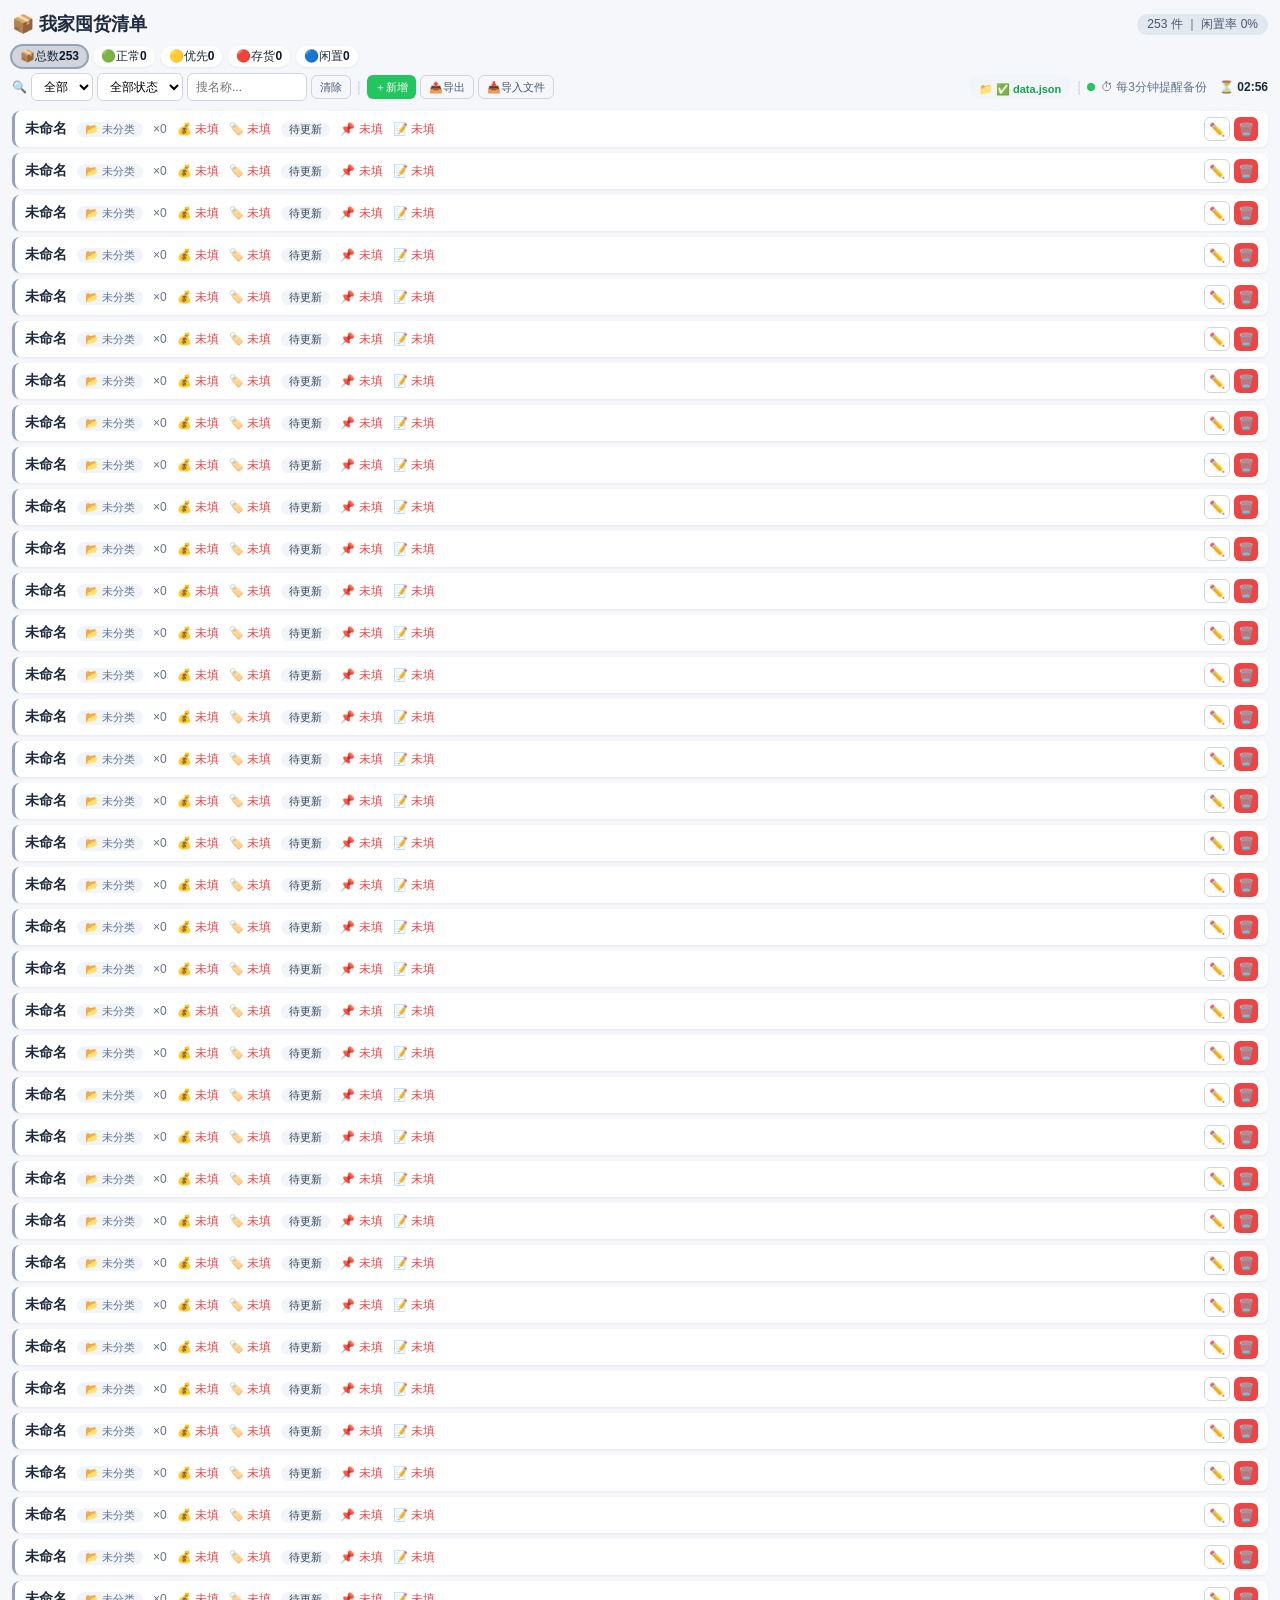
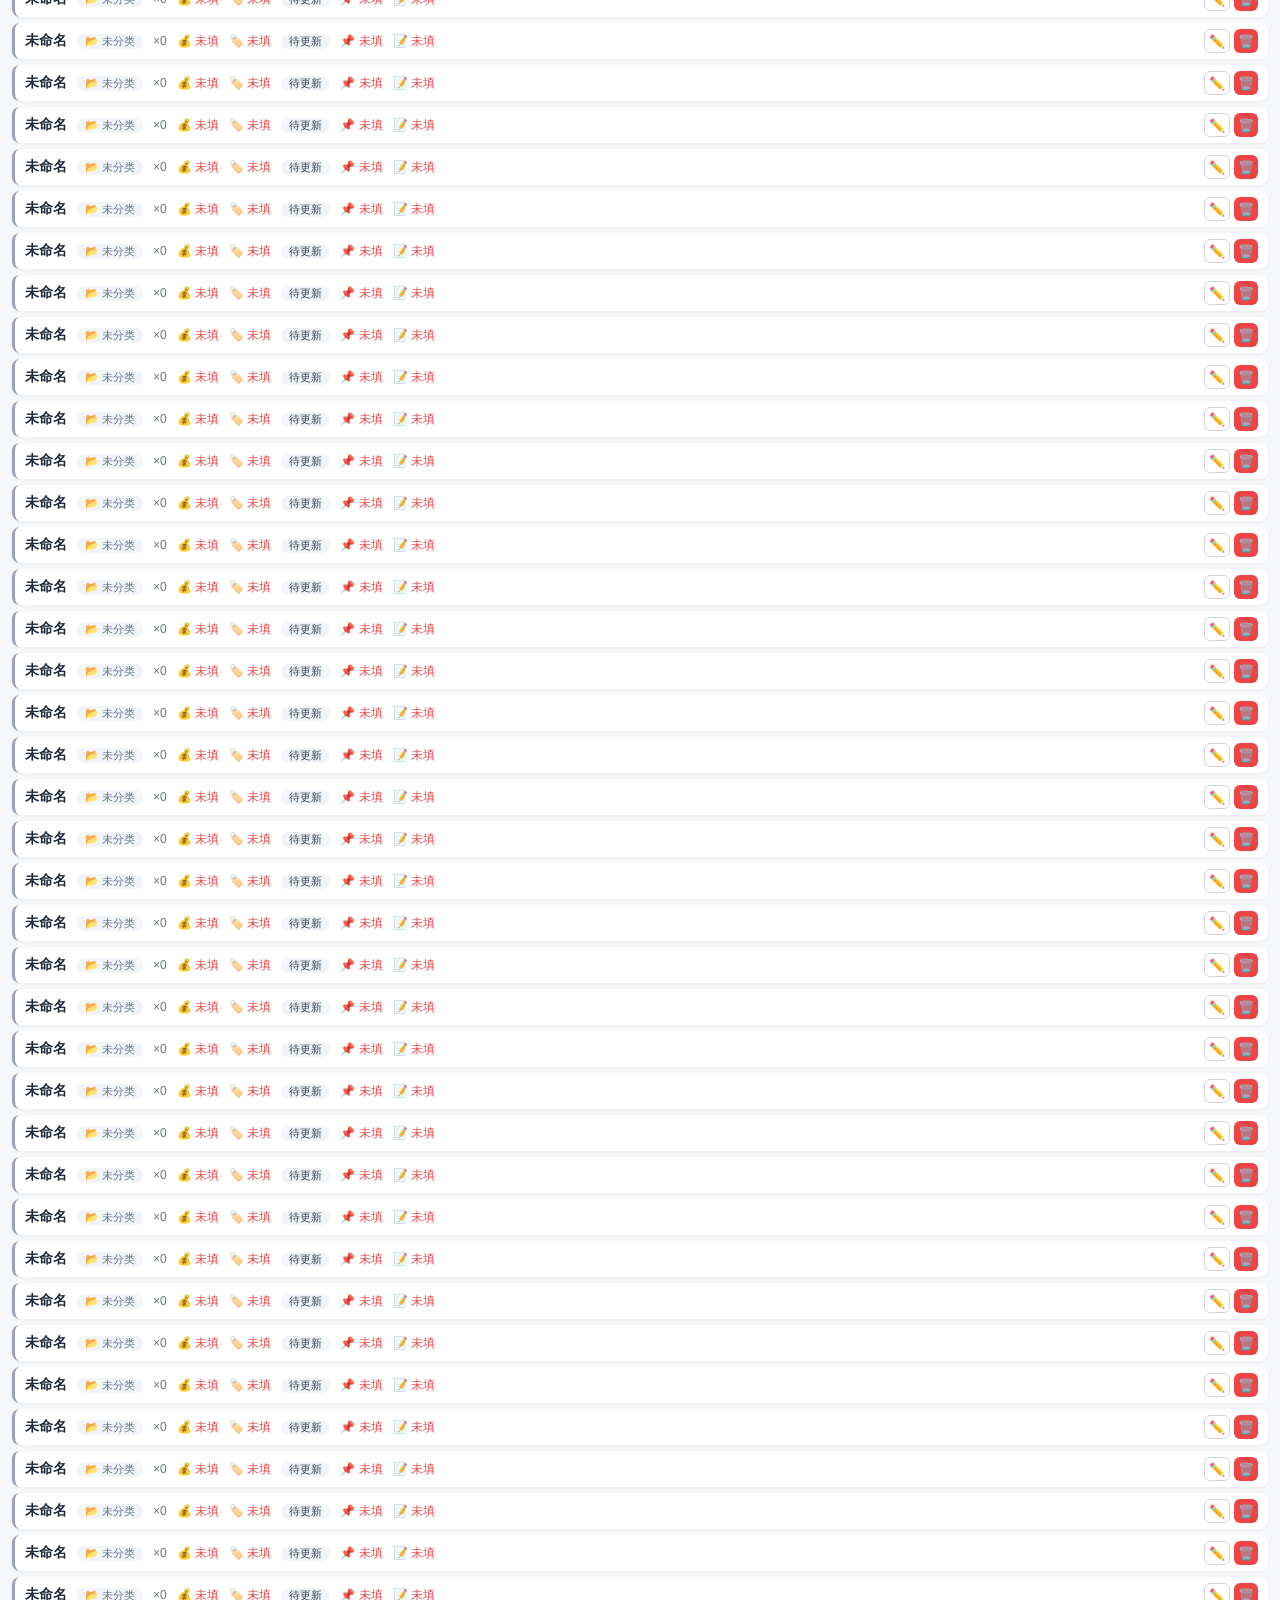
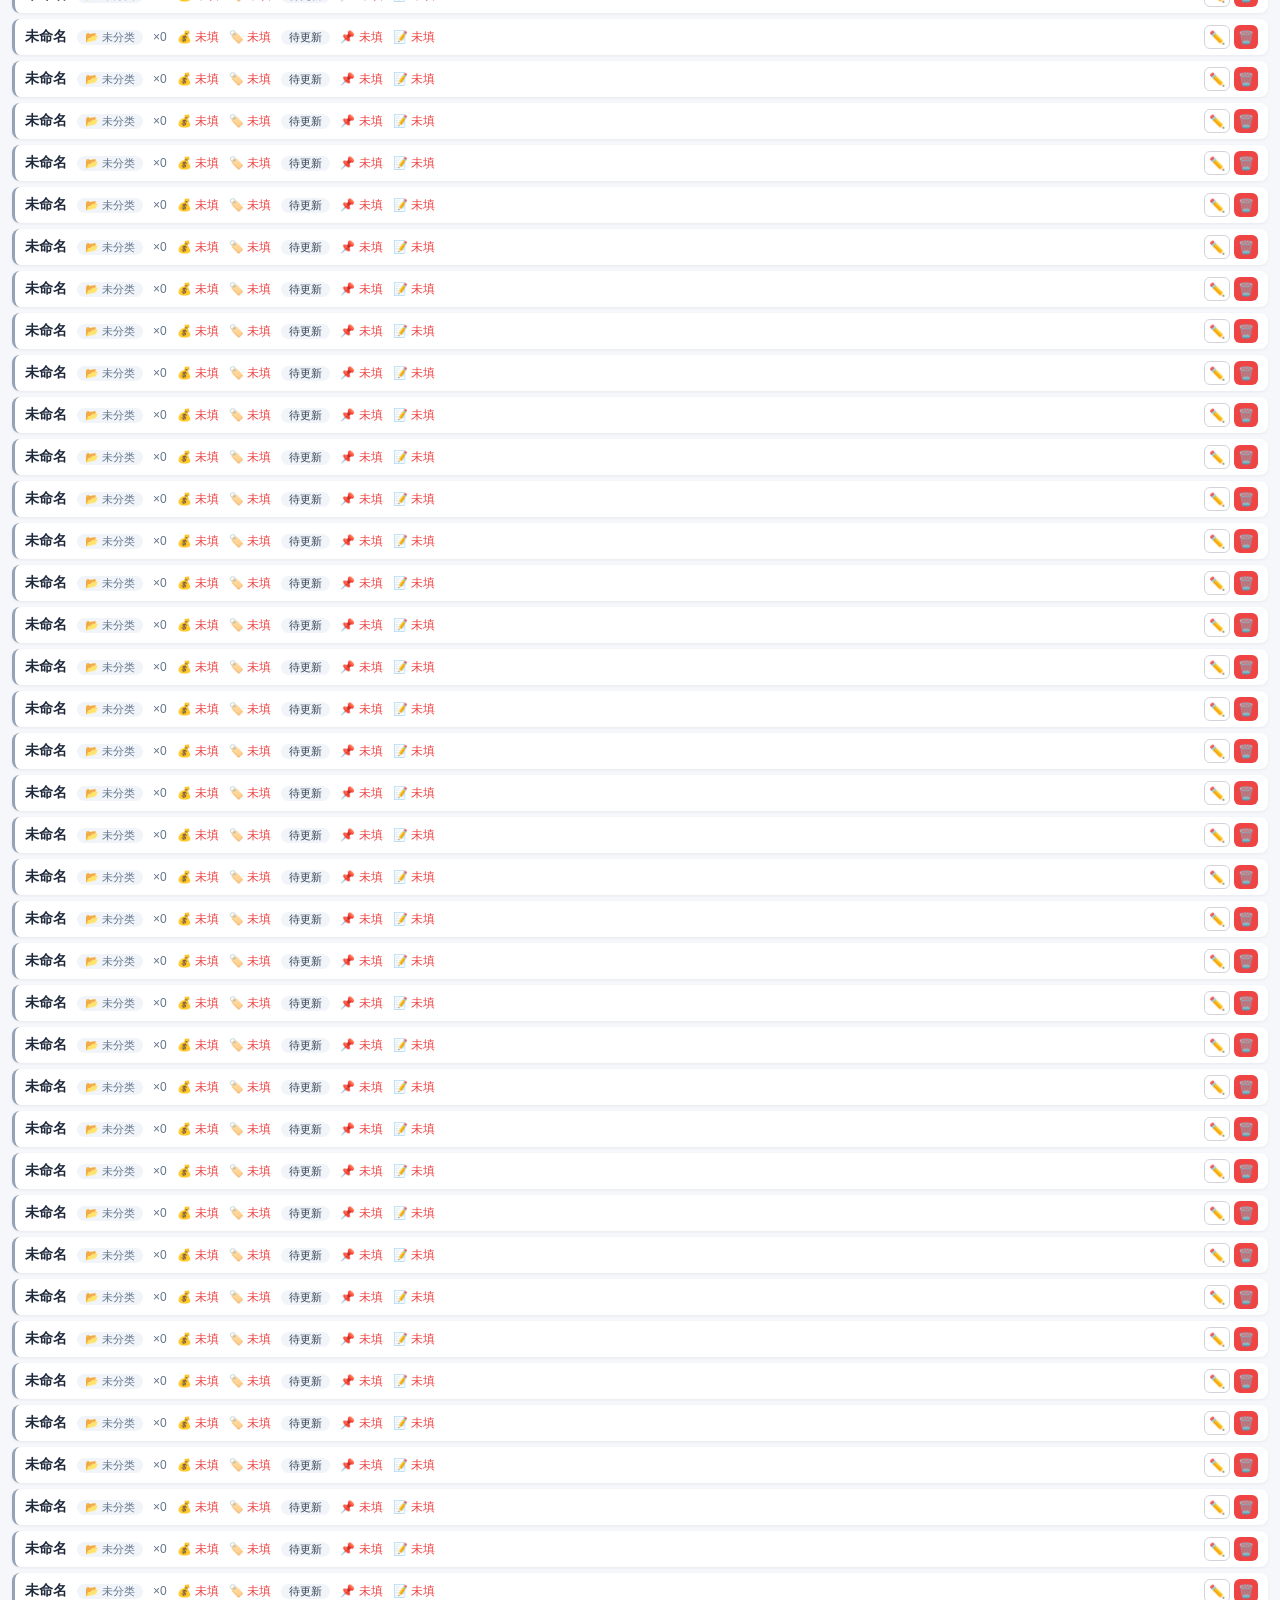
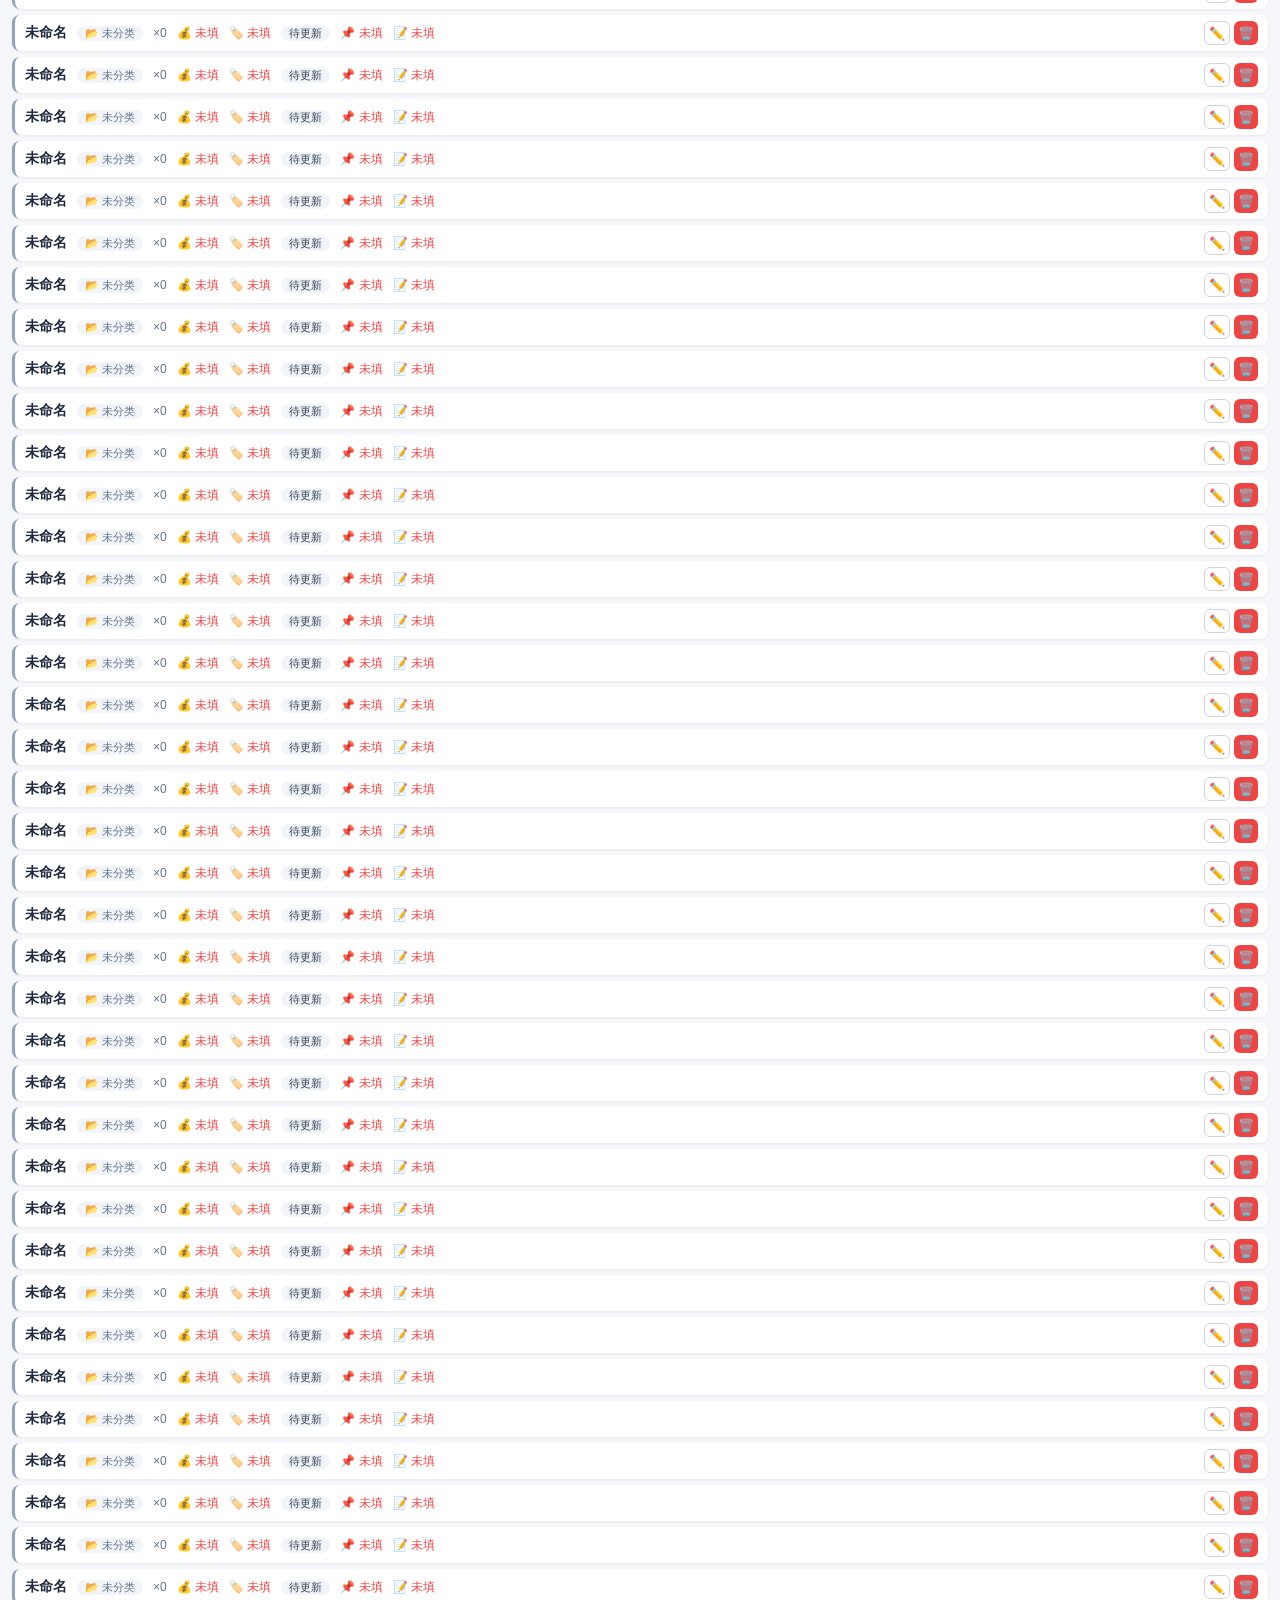
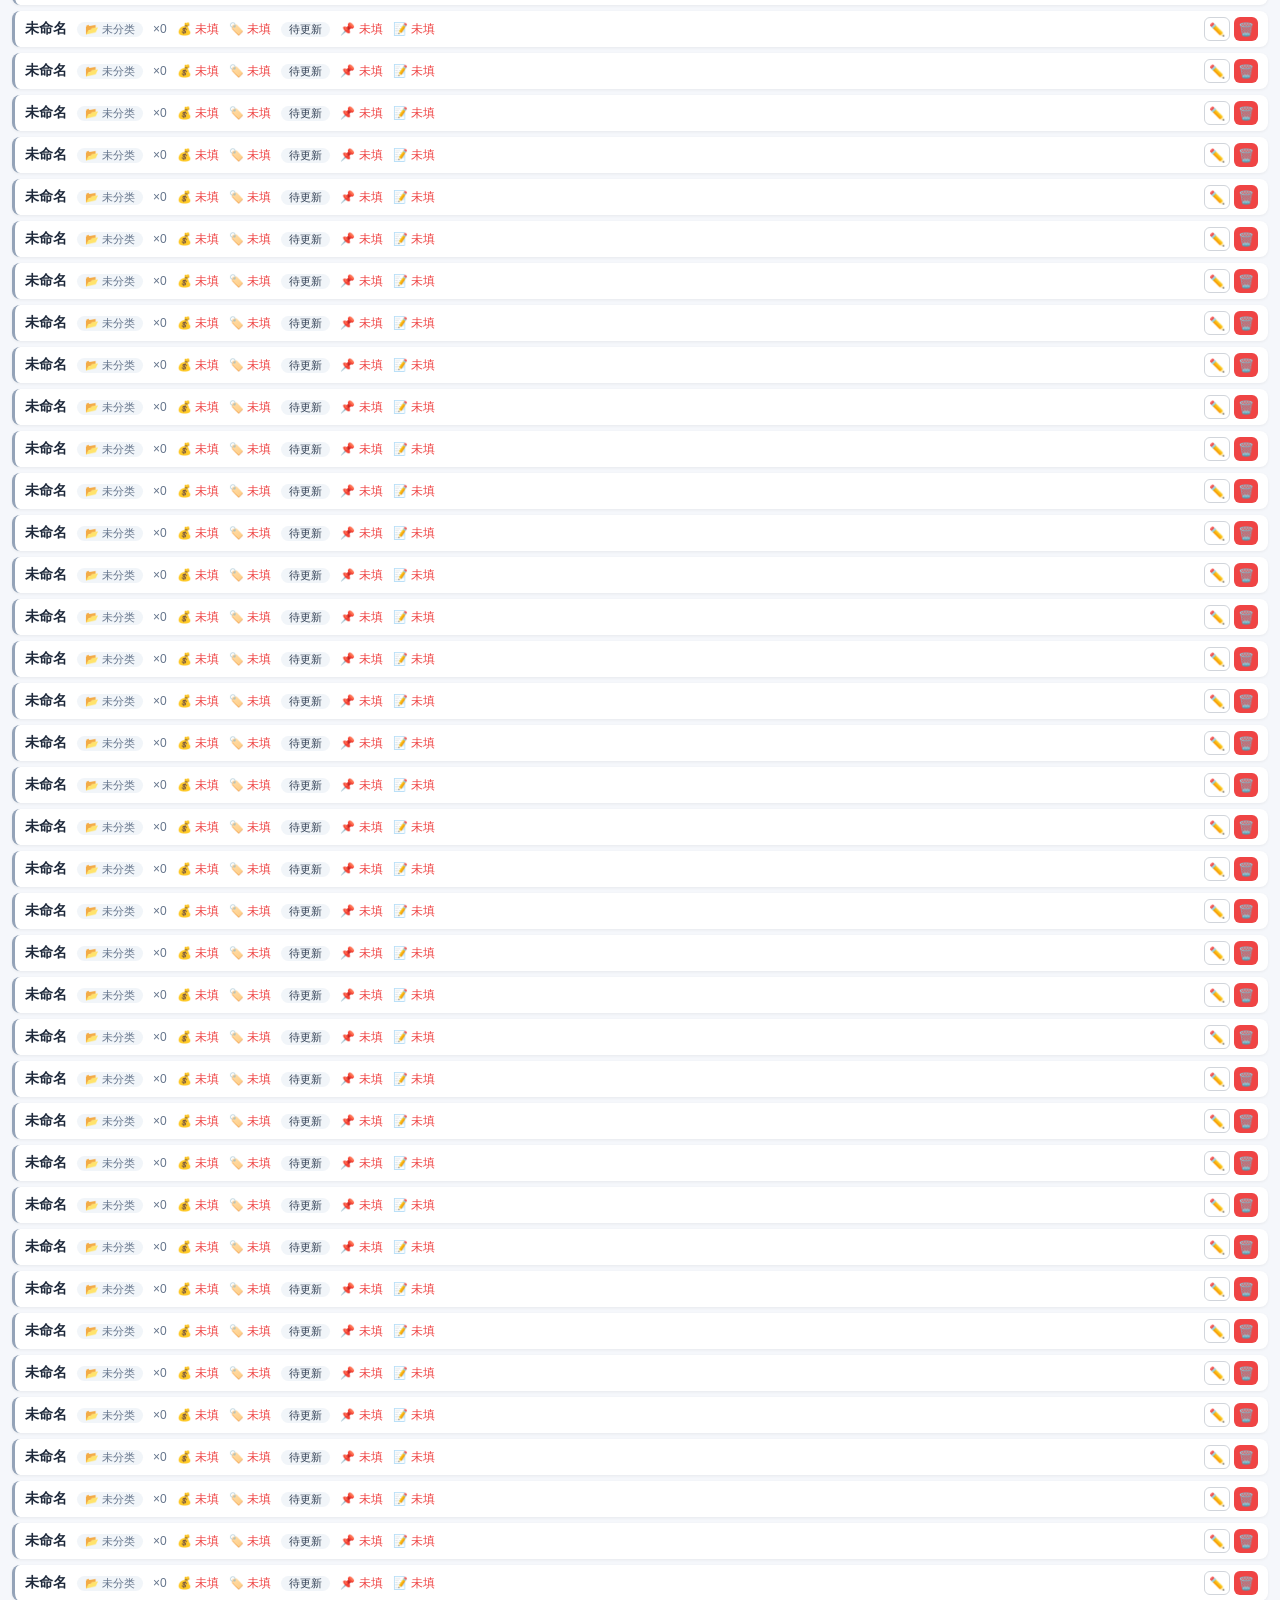
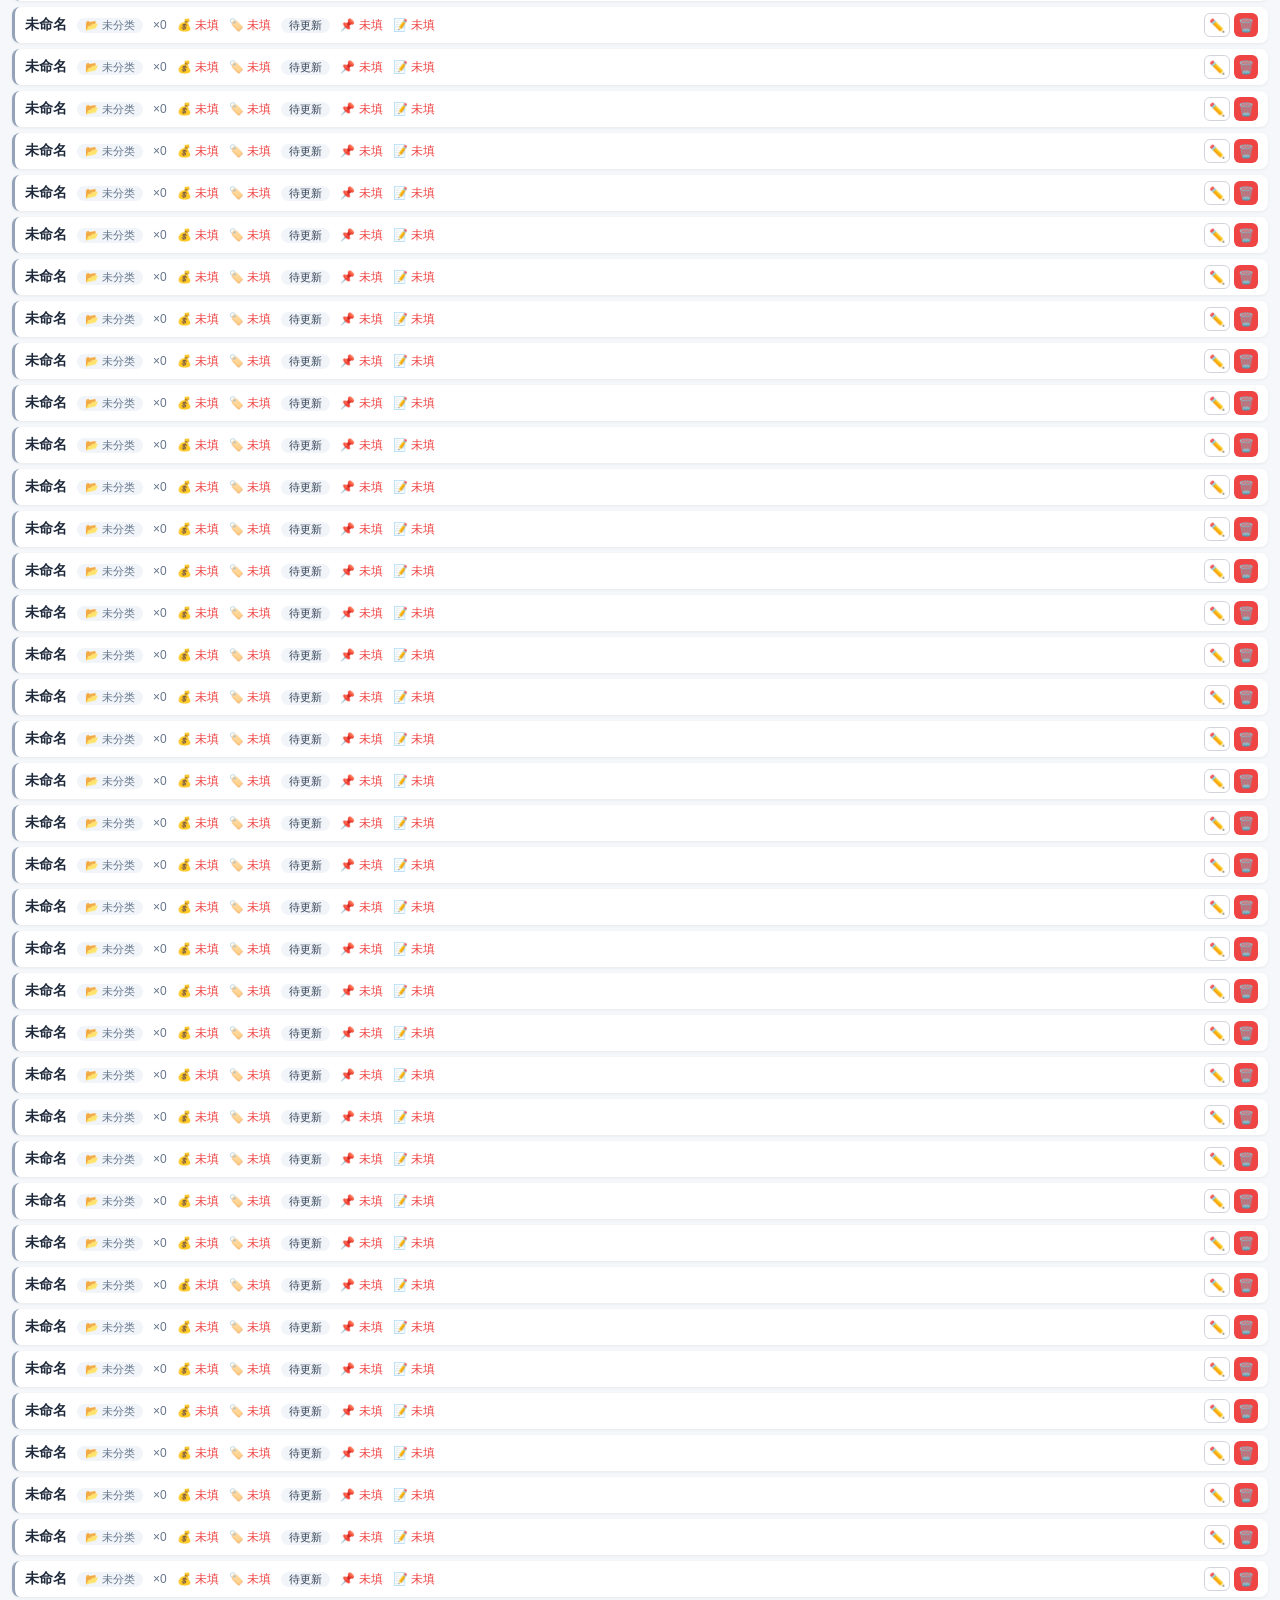
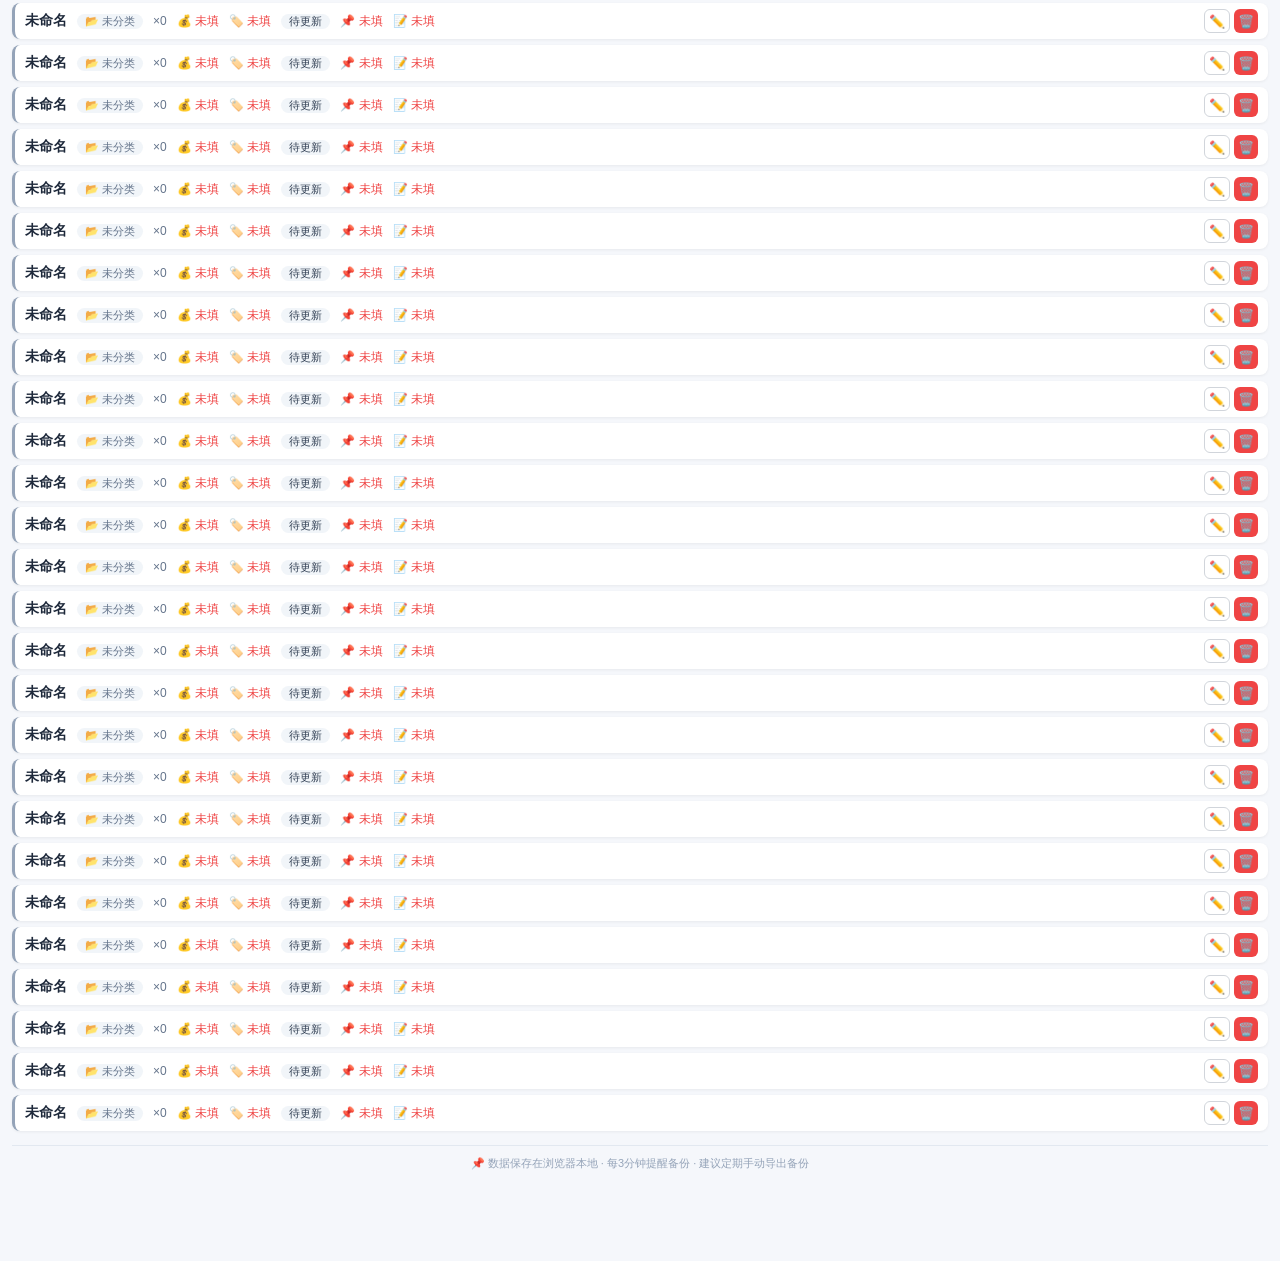
==== index.html @ 03221993 "首次上传" ====
<!DOCTYPE html>
<html lang="zh-CN">

<head>
    <link rel="manifest" href="manifest.json">
    <meta charset="UTF-8">
    <meta name="viewport" content="width=device-width, initial-scale=1.0, maximum-scale=1.0, user-scalable=no">
    <title>我家囤货清单</title>
    <style>
        * {
            margin: 0;
            padding: 0;
            box-sizing: border-box;
        }

        body {
            font-family: -apple-system, BlinkMacSystemFont, "Segoe UI", Roboto, "Helvetica Neue", Arial, sans-serif;
            background: #f5f7fb;
            padding: 12px 12px 80px 12px;
            color: #1e293b;
            max-width: 100%;
            margin: 0 auto;
        }

        .header {
            display: flex;
            justify-content: space-between;
            align-items: center;
            margin-bottom: 10px;
            flex-wrap: wrap;
            gap: 4px;
        }

        .header h1 {
            font-size: 18px;
            font-weight: 600;
        }

        .header .badge {
            background: #e2e8f0;
            padding: 2px 10px;
            border-radius: 20px;
            font-size: 12px;
            color: #475569;
        }

        .btn {
            padding: 4px 10px;
            border: none;
            border-radius: 6px;
            font-size: 12px;
            font-weight: 500;
            cursor: pointer;
            transition: 0.2s;
            touch-action: manipulation;
            white-space: nowrap;
            height: 28px;
            display: inline-flex;
            align-items: center;
            justify-content: center;
        }

        .btn-primary {
            background: #3b82f6;
            color: white;
        }

        .btn-primary:active {
            background: #2563eb;
        }

        .btn-danger {
            background: #ef4444;
            color: white;
        }

        .btn-danger:active {
            background: #dc2626;
        }

        .btn-outline {
            background: transparent;
            border: 1px solid #d1d5db;
            color: #475569;
        }

        .btn-add {
            background: #22c55e;
            color: white;
        }

        .btn-add:active {
            background: #16a34a;
        }

        .btn-sm {
            padding: 2px 8px;
            font-size: 11px;
            height: 24px;
        }

        #fileInput {
            display: none;
        }

        .filter-bar {
            display: flex;
            gap: 4px;
            margin-bottom: 10px;
            flex-wrap: wrap;
            align-items: center;
        }

        .filter-bar select,
        .filter-bar input {
            padding: 4px 8px;
            border: 1px solid #d1d5db;
            border-radius: 6px;
            font-size: 12px;
            background: white;
            height: 28px;
        }

        .filter-bar .filter-label {
            font-size: 12px;
            color: #64748b;
        }

        .filter-bar .spacer {
            flex: 1;
            min-width: 4px;
        }

        .filter-bar .divider {
            color: #d1d5db;
            font-size: 14px;
            font-weight: 200;
            padding: 0 2px;
            user-select: none;
        }

        .timer-inline {
            display: inline-flex;
            align-items: center;
            gap: 4px;
            font-size: 12px;
            color: #64748b;
            white-space: nowrap;
        }

        .timer-inline .status-dot {
            display: inline-block;
            width: 8px;
            height: 8px;
            border-radius: 50%;
            margin-right: 2px;
        }

        .timer-inline .status-dot.running {
            background: #22c55e;
        }

        .timer-inline .status-dot.saving {
            background: #f59e0b;
            animation: blink 0.5s infinite;
        }

        .timer-inline .countdown {
            font-weight: 600;
            color: #1e293b;
        }

        @keyframes blink {

            0%,
            100% {
                opacity: 1;
            }

            50% {
                opacity: 0.3;
            }
        }

        .stats {
            display: flex;
            gap: 6px;
            flex-wrap: wrap;
            margin-bottom: 6px;
        }

        .stats .stat-item {
            background: white;
            padding: 2px 8px;
            border-radius: 14px;
            font-size: 12px;
            box-shadow: 0 1px 3px rgba(0, 0, 0, 0.06);
            transition: 0.15s;
            user-select: none;
            cursor: pointer;
        }

        .stats .stat-item:hover {
            background: #e2e8f0;
        }

        .stats .stat-item.active {
            background: #d1d5db;
            box-shadow: 0 0 0 2px #94a3b8;
        }

        .stats .stat-item span {
            font-weight: 600;
            color: #0f172a;
        }

        .category-tags {
            display: flex;
            flex-wrap: wrap;
            gap: 4px 8px;
            margin-top: 6px;
            padding-top: 6px;
            border-top: 1px solid #e2e8f0;
        }

        .category-tags .cat-tag {
            cursor: pointer;
            font-size: 12px;
            padding: 2px 10px;
            border-radius: 12px;
            background: #f1f5f9;
            color: #475569;
            white-space: nowrap;
            transition: 0.15s;
            user-select: none;
        }

        .category-tags .cat-tag:hover {
            background: #e2e8f0;
        }

        .category-tags .cat-tag.active {
            background: #d1d5db;
        }

        .category-tags .cat-tag .count {
            font-size: 10px;
            color: #94a3b8;
        }

        .list {
            display: flex;
            flex-direction: column;
            gap: 6px;
        }

        .item-card {
            background: white;
            border-radius: 8px;
            padding: 6px 10px;
            box-shadow: 0 1px 3px rgba(0, 0, 0, 0.06);
            border-left: 3px solid #3b82f6;
        }

        .item-card .top {
            display: flex;
            justify-content: space-between;
            align-items: center;
            gap: 6px;
        }

        .item-card .info-row {
            display: flex;
            flex-wrap: nowrap;
            align-items: center;
            gap: 6px 10px;
            overflow-x: auto;
            -webkit-overflow-scrolling: touch;
            flex: 1;
            min-width: 0;
            padding: 2px 0;
        }

        .item-card .info-row::-webkit-scrollbar {
            height: 2px;
        }

        .item-card .info-row::-webkit-scrollbar-thumb {
            background: #d1d5db;
            border-radius: 2px;
        }

        .item-card .info-row .name {
            font-weight: 600;
            font-size: 14px;
            white-space: nowrap;
            flex-shrink: 0;
        }

        .item-card .info-row .category-tag {
            font-size: 11px;
            color: #64748b;
            background: #f1f5f9;
            padding: 0 8px;
            border-radius: 10px;
            white-space: nowrap;
            flex-shrink: 0;
        }

        .item-card .info-row .meta-item {
            font-size: 12px;
            color: #64748b;
            white-space: nowrap;
            flex-shrink: 0;
        }

        .item-card .info-row .meta-item.tag {
            background: #f1f5f9;
            padding: 0 8px;
            border-radius: 10px;
            font-size: 11px;
            color: #334155;
        }

        .item-card .actions {
            display: flex;
            gap: 4px;
            flex-shrink: 0;
        }

        .item-card .actions .btn {
            padding: 2px 4px;
            font-size: 13px;
            height: 24px;
            min-width: 24px;
        }

        .empty {
            text-align: center;
            color: #94a3b8;
            padding: 30px 0;
            font-size: 14px;
        }

        .footer-tip {
            text-align: center;
            font-size: 11px;
            color: #94a3b8;
            margin-top: 14px;
            padding: 10px;
            border-top: 1px solid #e2e8f0;
        }

        .data-source-tip {
            font-size: 11px;
            color: #64748b;
            background: #f1f5f9;
            padding: 2px 10px;
            border-radius: 14px;
            display: inline-block;
            cursor: default;
            height: 24px;
            line-height: 24px;
        }

        .data-source-tip strong {
            color: #16a34a;
        }

        .modal-overlay {
            display: none;
            position: fixed;
            top: 0;
            left: 0;
            width: 100%;
            height: 100%;
            background: rgba(0, 0, 0, 0.5);
            backdrop-filter: blur(4px);
            z-index: 999;
            justify-content: center;
            align-items: center;
            padding: 16px;
        }

        .modal-overlay.active {
            display: flex;
        }

        .modal-box {
            background: white;
            border-radius: 16px;
            padding: 18px 16px 16px 16px;
            max-width: 480px;
            width: 100%;
            max-height: 90vh;
            overflow-y: auto;
            box-shadow: 0 20px 60px rgba(0, 0, 0, 0.3);
            animation: modalIn 0.2s ease;
        }

        @keyframes modalIn {
            from {
                transform: scale(0.95) translateY(12px);
                opacity: 0;
            }

            to {
                transform: scale(1) translateY(0);
                opacity: 1;
            }
        }

        .modal-box .modal-title {
            font-weight: 600;
            font-size: 16px;
            margin-bottom: 12px;
            display: flex;
            justify-content: space-between;
            align-items: center;
        }

        .modal-box .modal-close {
            background: none;
            border: none;
            font-size: 22px;
            cursor: pointer;
            color: #94a3b8;
            padding: 0 4px;
        }

        .modal-box .form-row {
            display: grid;
            grid-template-columns: 1fr 1fr;
            gap: 8px;
            margin-bottom: 2px;
        }

        .modal-box .form-row .full {
            grid-column: 1 / -1;
        }

        .modal-box label {
            font-size: 12px;
            font-weight: 500;
            color: #64748b;
            display: block;
            margin-bottom: 2px;
        }

        .modal-box input,
        .modal-box select {
            width: 100%;
            padding: 6px 8px;
            border: 1px solid #d1d5db;
            border-radius: 6px;
            font-size: 13px;
            background: #fafbfc;
            font-family: inherit;
        }

        .modal-box input:focus,
        .modal-box select:focus {
            outline: none;
            border-color: #3b82f6;
            background: white;
        }

        .modal-box .form-actions {
            display: flex;
            gap: 8px;
            margin-top: 12px;
            flex-wrap: wrap;
        }

        @media (max-width: 480px) {
            .modal-box .form-row {
                grid-template-columns: 1fr;
            }

            .header h1 {
                font-size: 16px;
            }

            .modal-box {
                padding: 14px 12px 12px 12px;
            }

            .filter-bar .btn {
                font-size: 11px;
                padding: 2px 8px;
                height: 26px;
            }

            .filter-bar select,
            .filter-bar input {
                font-size: 11px;
                padding: 3px 6px;
                height: 26px;
            }

            .filter-bar .divider {
                font-size: 12px;
            }
        }

        @media (orientation: landscape) {
            .modal-box .form-row {
                grid-template-columns: 1fr 1fr 1fr;
            }

            .modal-box .form-row .full {
                grid-column: 1 / -1;
            }
        }
    </style>
</head>

<body>

    <div class="header">
        <h1>📦 我家囤货清单</h1>
        <span class="badge" id="countBadge">0 件</span>
    </div>

    <div class="stats" id="statsContainer"></div>

    <div class="filter-bar">
        <span class="filter-label">🔍</span>
        <select id="filterCategory" onchange="render()">
            <option value="">全部</option>
            <option value="个护">🧴 个护</option>
            <option value="化妆品">💄 化妆品</option>
            <option value="清洁">🧹 清洁</option>
            <option value="药品">💊 药品</option>
            <option value="猫咪">🐱 猫咪</option>
            <option value="衣物">👗 衣物</option>
            <option value="厨房">🍽️ 厨房</option>
            <option value="杂物">📦 杂物</option>
            <option value="闲置">🔵 闲置</option>
        </select>
        <select id="statusFilter" onchange="render()">
            <option value="">全部状态</option>
            <option value="🟢">🟢 正常</option>
            <option value="🟡">🟡 优先消耗</option>
            <option value="🔵">🔵 闲置</option>
        </select>
        <input type="text" id="filterKeyword" placeholder="搜名称..." style="flex:1; min-width:60px; max-width:120px;"
            oninput="render()">
        <button class="btn btn-outline btn-sm" onclick="clearFilters()">清除</button>
        <span class="divider">|</span>
        <button class="btn btn-add btn-sm" onclick="openAddModal()">＋新增</button>
        <button class="btn btn-outline btn-sm" onclick="exportData()">📤导出</button>
        <button class="btn btn-outline btn-sm" onclick="document.getElementById('fileInput').click()">📥导入文件</button>
        <input type="file" id="fileInput" accept=".json" onchange="importFile(event)">
        <span class="spacer"></span>
        <span class="data-source-tip">📁 <strong id="dataSourceLabel">加载中...</strong></span>
        <span class="divider">|</span>
        <span class="timer-inline">
            <span class="status-dot running" id="timerDot"></span>
            <span id="timerLabel">⏱ 每3分钟提醒备份</span>
            <span style="margin-left:8px; color:#94a3b8;">⏳ <span class="countdown"
                    id="countdownDisplay">3:00</span></span>
        </span>
    </div>

    <div class="list" id="itemList">
        <div class="empty">📭 暂无物品，点击「＋新增」添加</div>
    </div>

    <div class="footer-tip">
        📌 数据保存在浏览器本地 · 每3分钟提醒备份 · 建议定期手动导出备份
    </div>

    <div class="modal-overlay" id="editModal">
        <div class="modal-box">
            <div class="modal-title">
                <span id="modalTitle">✏️ 新增物品</span>
                <button class="modal-close" onclick="closeModal()">✕</button>
            </div>
            <div class="form-row">
                <div>
                    <label>品类分区</label>
                    <select id="mCategory">
                        <option value="个护">🧴 个护</option>
                        <option value="化妆品">💄 化妆品</option>
                        <option value="清洁">🧹 清洁</option>
                        <option value="药品">💊 药品</option>
                        <option value="猫咪">🐱 猫咪</option>
                        <option value="衣物">👗 衣物</option>
                        <option value="厨房">🍽️ 厨房</option>
                        <option value="杂物">📦 杂物</option>
                        <option value="闲置">🔵 闲置</option>
                    </select>
                </div>
                <div>
                    <label>具体物品 *</label>
                    <input type="text" id="mName" placeholder="如：洗面奶">
                </div>
            </div>
            <div class="form-row">
                <div>
                    <label>数量</label>
                    <input type="number" id="mQty" placeholder="0" value="1">
                </div>
                <div>
                    <label>入手价 (元)</label>
                    <input type="text" id="mPrice" placeholder="如：89">
                </div>
            </div>
            <div class="form-row">
                <div>
                    <label>色号/过期日/规格</label>
                    <input type="text" id="mSpec" placeholder="如：2026.12 / 2kg">
                </div>
                <div>
                    <label>状态</label>
                    <select id="mStatus">
                        <option value="🟢 正常">🟢 正常</option>
                        <option value="🟡 优先消耗">🟡 优先消耗</option>
                        <option value="🔴 有存货">🔴 有存货</option>
                        <option value="🔵 闲置">🔵 闲置</option>
                    </select>
                </div>
            </div>
            <div class="form-row">
                <div>
                    <label>原因</label>
                    <select id="mReason">
                        <option value="">— 请选择 —</option>
                        <option value="用完不再买">用完不再买</option>
                        <option value="优先消耗">优先消耗</option>
                        <option value="暂不处理">暂不处理</option>
                        <option value="已送人">已送人</option>
                        <option value="已转卖">已转卖</option>
                        <option value="其他">其他</option>
                    </select>
                </div>
                <div>
                    <label>上次使用日期</label>
                    <input type="date" id="mLastUsed">
                </div>
            </div>
            <div class="form-row">
                <div class="full">
                    <label>备注</label>
                    <input type="text" id="mNote" placeholder="存放位置或其他备注">
                </div>
            </div>
            <div class="form-actions">
                <button class="btn btn-primary" id="modalSaveBtn" onclick="saveModalItem()">💾 保存</button>
                <button class="btn btn-outline" onclick="closeModal()">取消</button>
                <span id="modalEditHint" style="font-size:12px; color:#94a3b8; align-self:center;"></span>
            </div>
        </div>
    </div>

    <script>
        // ====== 数据 ======
        let items = [];
        let editingId = null;
        let isNewMode = false;
        const STORAGE_KEY = 'myStockList';
        const DATA_FILE = 'data.json';

        // ====== 定时器 ======
        let timerInterval = null;
        let countdownSeconds = 180;
        let currentCountdown = 180;

        function startTimer() {
            if (timerInterval) clearInterval(timerInterval);
            currentCountdown = countdownSeconds;
            updateTimerDisplay();
            timerInterval = setInterval(function () {
                currentCountdown--;
                updateTimerDisplay();
                if (currentCountdown <= 0) {
                    triggerBackupReminder();
                }
            }, 1000);
        }

        function updateTimerDisplay() {
            const minutes = Math.floor(currentCountdown / 60);
            const seconds = currentCountdown % 60;
            document.getElementById('countdownDisplay').textContent =
                String(minutes).padStart(2, '0') + ':' + String(seconds).padStart(2, '0');
        }

        function resetTimer() {
            currentCountdown = countdownSeconds;
            updateTimerDisplay();
            const dot = document.getElementById('timerDot');
            dot.className = 'status-dot running';
            document.getElementById('timerLabel').textContent = '⏱ 每3分钟提醒备份';
        }

        function triggerBackupReminder() {
            if (timerInterval) {
                clearInterval(timerInterval);
                timerInterval = null;
            }

            if (items.length === 0) {
                resetTimer();
                startTimer();
                return;
            }

            const dot = document.getElementById('timerDot');
            dot.className = 'status-dot saving';
            document.getElementById('timerLabel').textContent = '💾 准备备份...';

            const now = new Date();
            const timeStr = now.getFullYear() + '-' +
                String(now.getMonth() + 1).padStart(2, '0') + '-' +
                String(now.getDate()).padStart(2, '0') + '_' +
                String(now.getHours()).padStart(2, '0') + '-' +
                String(now.getMinutes()).padStart(2, '0');
            const fileName = '囤货清单_' + timeStr + '.json';

            alert(
                '📤 即将备份当前数据\n\n' +
                '📄 文件名：' + fileName + '\n' +
                '📦 数据条数：' + items.length + ' 条'
            );

            doBackupWithName(fileName);
        }

        function doBackupWithName(fileName) {
            try {
                const dataStr = JSON.stringify(items, null, 2);
                const blob = new Blob([dataStr], { type: 'application/json' });
                const url = URL.createObjectURL(blob);
                const a = document.createElement('a');
                a.href = url;
                a.download = fileName;
                document.body.appendChild(a);
                a.click();
                document.body.removeChild(a);
                setTimeout(function () { URL.revokeObjectURL(url); }, 1000);

                document.getElementById('timerLabel').textContent = '✅ 已备份：' + fileName;
                resetTimer();
                startTimer();

            } catch (e) {
                alert('备份失败：' + e.message);
                resetTimer();
                startTimer();
            }
        }

        // ====== 导入文件 ======
        function importFile(event) {
            const file = event.target.files[0];
            if (!file) return;

            const reader = new FileReader();
            reader.onload = function (e) {
                try {
                    const data = JSON.parse(e.target.result);
                    if (!Array.isArray(data)) {
                        alert('文件格式错误：根数据必须是数组');
                        return;
                    }
                    if (data.length === 0) {
                        alert('文件中没有数据');
                        return;
                    }
                    if (!data[0].hasOwnProperty('name') && !data[0].hasOwnProperty('具体物品')) {
                        alert('数据格式不匹配：缺少 "name" 或 "具体物品" 字段');
                        return;
                    }
                    const newItems = data.map((item, i) => ({
                        id: item.id || Date.now() + i,
                        category: item['品类分区'] || item.category || '',
                        name: item['具体物品'] || item.name || '',
                        qty: item['数量'] !== undefined ? item['数量'] : (item.qty || 0),
                        price: item['入手价'] || item.price || '',
                        spec: item['色号'] && typeof item['色号'] === 'object' ? JSON.stringify(item['色号']) : (item['色号'] || item.spec || ''),
                        status: item['状态'] || item.status || '待更新',
                        reason: item['原因'] || item.reason || '',
                        lastUsed: item['上次使用日期'] || item.lastUsed || '',
                        note: item['备注'] || item.note || ''
                    }));
                    items = newItems;
                    localStorage.setItem(STORAGE_KEY, JSON.stringify(items));
                    render();
                    alert(`✅ 导入成功！共 ${items.length} 条数据`);
                    document.getElementById('fileInput').value = '';
                    document.getElementById('timerLabel').textContent = '✅ 数据已更新';
                    resetTimer();
                    startTimer();
                } catch (error) {
                    alert('❌ 文件解析失败：' + error.message);
                    resetTimer();
                    startTimer();
                }
            };
            reader.readAsText(file, 'UTF-8');
        }

        // ====== 数据加载 ======
        function loadData() {
            try {
                const raw = localStorage.getItem(STORAGE_KEY);
                if (raw) {
                    const parsed = JSON.parse(raw);
                    if (parsed && parsed.length > 0) {
                        items = parsed;
                        document.getElementById('dataSourceLabel').textContent = '✅ 缓存';
                        document.getElementById('dataSourceLabel').style.color = '#16a34a';
                        render();
                        startTimer();
                        return;
                    }
                }
            } catch (e) { }

            fetch(DATA_FILE)
                .then(r => {
                    if (!r.ok) throw new Error(`HTTP ${r.status}`);
                    return r.json();
                })
                .then(data => {
                    if (Array.isArray(data) && data.length > 0) {
                        items = data.map((item, i) => ({
                            id: item.id || Date.now() + i,
                            category: item['品类分区'] || '',
                            name: item['具体物品'] || '',
                            qty: item['数量'] || 0,
                            price: item['入手价'] || '',
                            spec: item['色号'] && typeof item['色号'] === 'object' ? JSON.stringify(item['色号']) : (item['色号'] || ''),
                            status: item['状态'] || '待更新',
                            reason: item['原因'] || '',
                            lastUsed: item['上次使用日期'] || '',
                            note: item['备注'] || ''
                        }));
                        localStorage.setItem(STORAGE_KEY, JSON.stringify(items));
                        document.getElementById('dataSourceLabel').textContent = '✅ data.json';
                        document.getElementById('dataSourceLabel').style.color = '#16a34a';
                        render();
                        startTimer();
                    } else {
                        document.getElementById('dataSourceLabel').textContent = '⚠️ 空';
                        document.getElementById('dataSourceLabel').style.color = '#f59e0b';
                        items = [];
                        render();
                        startTimer();
                    }
                })
                .catch(() => {
                    document.getElementById('dataSourceLabel').textContent = '❌ 未找到';
                    document.getElementById('dataSourceLabel').style.color = '#ef4444';
                    items = [];
                    render();
                    startTimer();
                });
        }

        function saveData() {
            localStorage.setItem(STORAGE_KEY, JSON.stringify(items));
            render();
        }

        // ====== 筛选函数 ======
        function setStatusFilter(status) {
            document.getElementById('statusFilter').value = status;
            render();
        }

        function setCategoryFilter(category) {
            document.getElementById('filterCategory').value = category;
            render();
        }

        // ====== 动态下拉选项生成 ======
        function getCategoryOptions(selected) {
            const cats = [...new Set(items.map(i => i.category).filter(c => c && c.trim() !== ''))];
            let html = '';
            cats.forEach(c => {
                const sel = c === selected ? 'selected' : '';
                html += `<option value="${c}" ${sel}>${c}</option>`;
            });
            return html;
        }

        function getReasonOptions(selected) {
            const reasons = [...new Set(items.map(i => i.reason).filter(r => r && r.trim() !== ''))];
            let html = '<option value="">— 请选择 —</option>';
            reasons.forEach(r => {
                const sel = r === selected ? 'selected' : '';
                html += `<option value="${r}" ${sel}>${r}</option>`;
            });
            return html;
        }

        // ====== 弹窗 ======
        function openAddModal() {
            isNewMode = true;
            editingId = null;
            document.getElementById('modalTitle').textContent = '＋ 新增物品';
            document.getElementById('modalSaveBtn').textContent = '💾 添加';
            document.getElementById('modalEditHint').textContent = '';
            document.getElementById('mCategory').innerHTML = getCategoryOptions('个护');
            document.getElementById('mName').value = '';
            document.getElementById('mQty').value = 1;
            document.getElementById('mPrice').value = '';
            document.getElementById('mSpec').value = '';
            document.getElementById('mStatus').value = '🟢 正常';
            document.getElementById('mReason').innerHTML = getReasonOptions('');
            document.getElementById('mLastUsed').value = '';
            document.getElementById('mNote').value = '';
            document.getElementById('editModal').classList.add('active');
            document.body.style.overflow = 'hidden';
            setTimeout(() => document.getElementById('mName').focus(), 300);
        }

        function openEditModal(id) {
            const item = items.find(i => i.id === id);
            if (!item) return;
            isNewMode = false;
            editingId = id;
            document.getElementById('modalTitle').textContent = '✏️ 编辑：' + item.name;
            document.getElementById('modalSaveBtn').textContent = '💾 保存修改';
            document.getElementById('modalEditHint').textContent = '';
            document.getElementById('mCategory').innerHTML = getCategoryOptions(item.category);
            document.getElementById('mName').value = item.name;
            document.getElementById('mQty').value = item.qty;
            document.getElementById('mPrice').value = item.price || '';
            document.getElementById('mSpec').value = item.spec || '';
            document.getElementById('mStatus').value = item.status;
            document.getElementById('mReason').innerHTML = getReasonOptions(item.reason || '');
            document.getElementById('mLastUsed').value = item.lastUsed || '';
            document.getElementById('mNote').value = item.note || '';
            document.getElementById('editModal').classList.add('active');
            document.body.style.overflow = 'hidden';
            setTimeout(() => document.getElementById('mName').focus(), 300);
        }

        function closeModal() {
            document.getElementById('editModal').classList.remove('active');
            document.body.style.overflow = '';
            editingId = null;
            isNewMode = false;
        }

        function saveModalItem() {
            const name = document.getElementById('mName').value.trim();
            if (!name) { alert('请填写物品名称'); return; }

            const category = document.getElementById('mCategory').value;
            const qty = parseInt(document.getElementById('mQty').value) || 0;
            const price = document.getElementById('mPrice').value.trim();
            const spec = document.getElementById('mSpec').value.trim();
            const status = document.getElementById('mStatus').value;
            const reason = document.getElementById('mReason').value;
            const lastUsed = document.getElementById('mLastUsed').value;
            const note = document.getElementById('mNote').value.trim();

            if (isNewMode) {
                items.push({ id: Date.now(), category, name, qty, price, spec, status, reason, lastUsed, note });
            } else {
                const idx = items.findIndex(i => i.id === editingId);
                if (idx === -1) { alert('数据异常'); return; }
                items[idx] = { ...items[idx], category, name, qty, price, spec, status, reason, lastUsed, note };
            }
            saveData();
            closeModal();
        }

        // ====== 手动导出 ======
        function exportData() {
            if (items.length === 0) { alert('没有数据可导出'); return; }
            const now = new Date();
            const timeStr = now.getFullYear() + '-' +
                String(now.getMonth() + 1).padStart(2, '0') + '-' +
                String(now.getDate()).padStart(2, '0') + '_' +
                String(now.getHours()).padStart(2, '0') + '-' +
                String(now.getMinutes()).padStart(2, '0');
            const fileName = '囤货清单_' + timeStr + '.json';
            const blob = new Blob([JSON.stringify(items, null, 2)], { type: 'application/json' });
            const url = URL.createObjectURL(blob);
            const a = document.createElement('a');
            a.href = url;
            a.download = fileName;
            document.body.appendChild(a);
            a.click();
            document.body.removeChild(a);
            setTimeout(function () { URL.revokeObjectURL(url); }, 1000);
        }

        // ====== 渲染 ======
        function render() {
            // ====== 动态生成品类下拉 ======
            const catSelect = document.getElementById('filterCategory');
            const currentCatVal = catSelect.value;
            const allCats = [...new Set(items.map(i => i.category).filter(c => c && c.trim() !== ''))];
            let catOptions = '<option value="">全部</option>';
            allCats.forEach(c => {
                const selected = c === currentCatVal ? 'selected' : '';
                catOptions += `<option value="${c}" ${selected}>${c}</option>`;
            });
            catSelect.innerHTML = catOptions;

            // ====== 动态生成状态下拉 ======
            const statusSelect = document.getElementById('statusFilter');
            const currentStatusVal = statusSelect.value;
            const allStatus = [...new Set(items.map(i => i.status).filter(s => s && s.trim() !== ''))];
            let statusOptions = '<option value="">全部状态</option>';
            allStatus.forEach(s => {
                const selected = s === currentStatusVal ? 'selected' : '';
                statusOptions += `<option value="${s}" ${selected}>${s}</option>`;
            });
            statusSelect.innerHTML = statusOptions;

            // ====== 筛选逻辑 ======
            const cat = document.getElementById('filterCategory').value;
            const kw = document.getElementById('filterKeyword').value.trim().toLowerCase();
            const statusFilter = document.getElementById('statusFilter').value;

            let filtered = items.filter(item => {
                if (cat && item.category !== cat) return false;
                if (kw && !item.name.toLowerCase().includes(kw)) return false;
                if (statusFilter && !item.status.includes(statusFilter)) return false;
                return true;
            });

            filtered.sort((a, b) => {
                const catA = a.category || '';
                const catB = b.category || '';
                const nameA = a.name || '';
                const nameB = b.name || '';
                return catA.localeCompare(catB) || nameA.localeCompare(nameB);
            });

            // ====== 右上角显示总件数 + 闲置率 ======
            const total = items.length;
            const idle = items.filter(i => i.status && i.status.includes('🔵')).length;
            const idleRate = total > 0 ? Math.round((idle / total) * 100) : 0;
            document.getElementById('countBadge').textContent = items.length + ' 件 ｜ 闲置率 ' + idleRate + '%';

            // ====== 统计卡片 ======
            const normal = items.filter(i => i.status && i.status.includes('🟢')).length;
            const priority = items.filter(i => i.status && i.status.includes('🟡')).length;
            const stock = items.filter(i => i.status && i.status.includes('🔴')).length;
            const currentStatus = document.getElementById('statusFilter').value;

            document.getElementById('statsContainer').innerHTML = `
                <div class="stat-item ${currentStatus === '' ? 'active' : ''}" onclick="setStatusFilter('')">📦总数<span>${total}</span></div>
                <div class="stat-item ${currentStatus === '🟢' ? 'active' : ''}" onclick="setStatusFilter('🟢')">🟢正常<span>${normal}</span></div>
                <div class="stat-item ${currentStatus === '🟡' ? 'active' : ''}" onclick="setStatusFilter('🟡')">🟡优先<span>${priority}</span></div>
                <div class="stat-item ${currentStatus === '🔴' ? 'active' : ''}" onclick="setStatusFilter('🔴')">🔴存货<span>${stock}</span></div>
                <div class="stat-item ${currentStatus === '🔵' ? 'active' : ''}" onclick="setStatusFilter('🔵')">🔵闲置<span>${idle}</span></div>
            `;

            // ====== 品类标签 ======
            const tagList = [...new Set(items.map(i => i.category).filter(c => c && c.trim() !== ''))];
            const currentCat = document.getElementById('filterCategory').value;

            const oldTag = document.querySelector('.category-tags');
            if (oldTag) oldTag.remove();

            if (tagList.length > 0) {
                let tagHtml = `<div class="category-tags">`;
                tagHtml += `<span class="cat-tag ${currentCat === '' ? 'active' : ''}" onclick="setCategoryFilter('')">📋 全部</span>`;
                tagList.forEach(c => {
                    const count = items.filter(i => i.category === c).length;
                    const activeClass = currentCat === c ? 'active' : '';
                    const safeCat = c.replace(/'/g, "\\'");
                    tagHtml += `<span class="cat-tag ${activeClass}" onclick="setCategoryFilter('${safeCat}')">${c} <span class="count">${count}</span></span>`;
                });
                tagHtml += `</div>`;
                document.getElementById('statsContainer').insertAdjacentHTML('afterend', tagHtml);
            }

            // ====== 渲染列表 ======
            const container = document.getElementById('itemList');
            if (filtered.length === 0) {
                container.innerHTML = `<div class="empty">📭 没有匹配的物品</div>`;
                return;
            }

            let html = '';
            filtered.forEach(item => {
                const color = item.status && item.status.includes('🟡') ? '#eab308' :
                    item.status && item.status.includes('🔴') ? '#ef4444' :
                        item.status && item.status.includes('🔵') ? '#3b82f6' :
                            item.status && item.status.includes('🟢') ? '#22c55e' : '#94a3b8';

                html += `
                    <div class="item-card" style="border-left-color:${color}">
                        <div class="top">
                            <div class="info-row">
                                <span class="name">${item.name || '未命名'}</span>
                                <span class="category-tag">${item.category || '📂 未分类'}</span>
                                <span class="meta-item">×${item.qty || 0}</span>
                                <span class="meta-item">💰 ${item.price || '<span style="color:#ef4444;">未填</span>'}</span>
                                <span class="meta-item">🏷️ ${item.spec || '<span style="color:#ef4444;">未填</span>'}</span>
                                <span class="meta-item tag">${item.status || '未知'}</span>
                                ${item.lastUsed ? `<span class="meta-item">📅 ${item.lastUsed}</span>` : ''}
                                <span class="meta-item">📌 ${item.reason || '<span style="color:#ef4444;">未填</span>'}</span>
                                <span class="meta-item">📝 ${item.note || '<span style="color:#ef4444;">未填</span>'}</span>
                            </div>
                            <div class="actions">
                                <button class="btn btn-outline btn-sm" onclick="openEditModal(${item.id})">✏️</button>
                                <button class="btn btn-danger btn-sm" onclick="deleteItem(${item.id})">🗑️</button>
                            </div>
                        </div>
                    </div>
                `;
            });
            container.innerHTML = html;
        }

        function deleteItem(id) {
            if (!confirm('确定要删除吗？')) return;
            items = items.filter(i => i.id !== id);
            saveData();
        }

        function clearFilters() {
            document.getElementById('filterCategory').value = '';
            document.getElementById('filterKeyword').value = '';
            document.getElementById('statusFilter').value = '';
            render();
        }

        // ====== 事件绑定 ======
        document.getElementById('filterCategory').addEventListener('change', render);
        document.getElementById('filterKeyword').addEventListener('input', render);
        document.getElementById('statusFilter').addEventListener('change', render);
        document.getElementById('editModal').addEventListener('click', function (e) {
            if (e.target === this) closeModal();
        });

        loadData();
    </script>
</body>

</html>
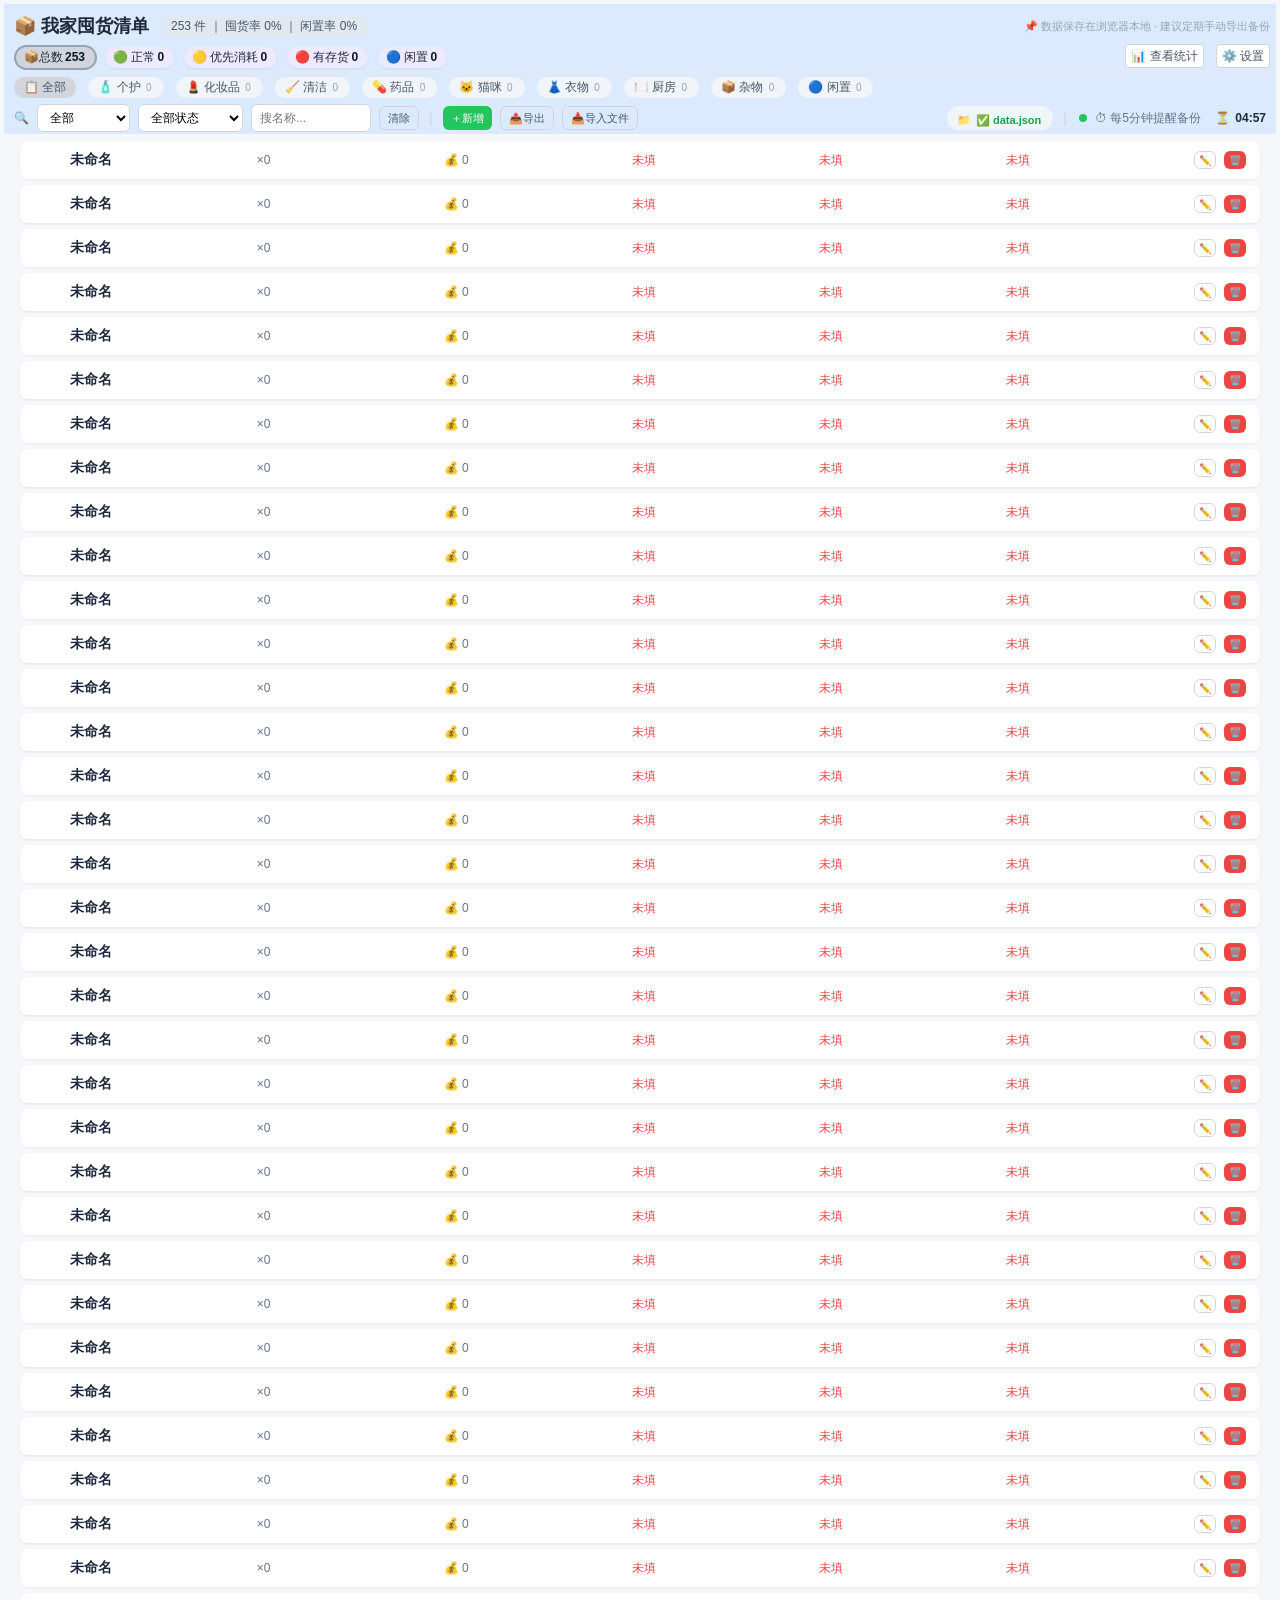
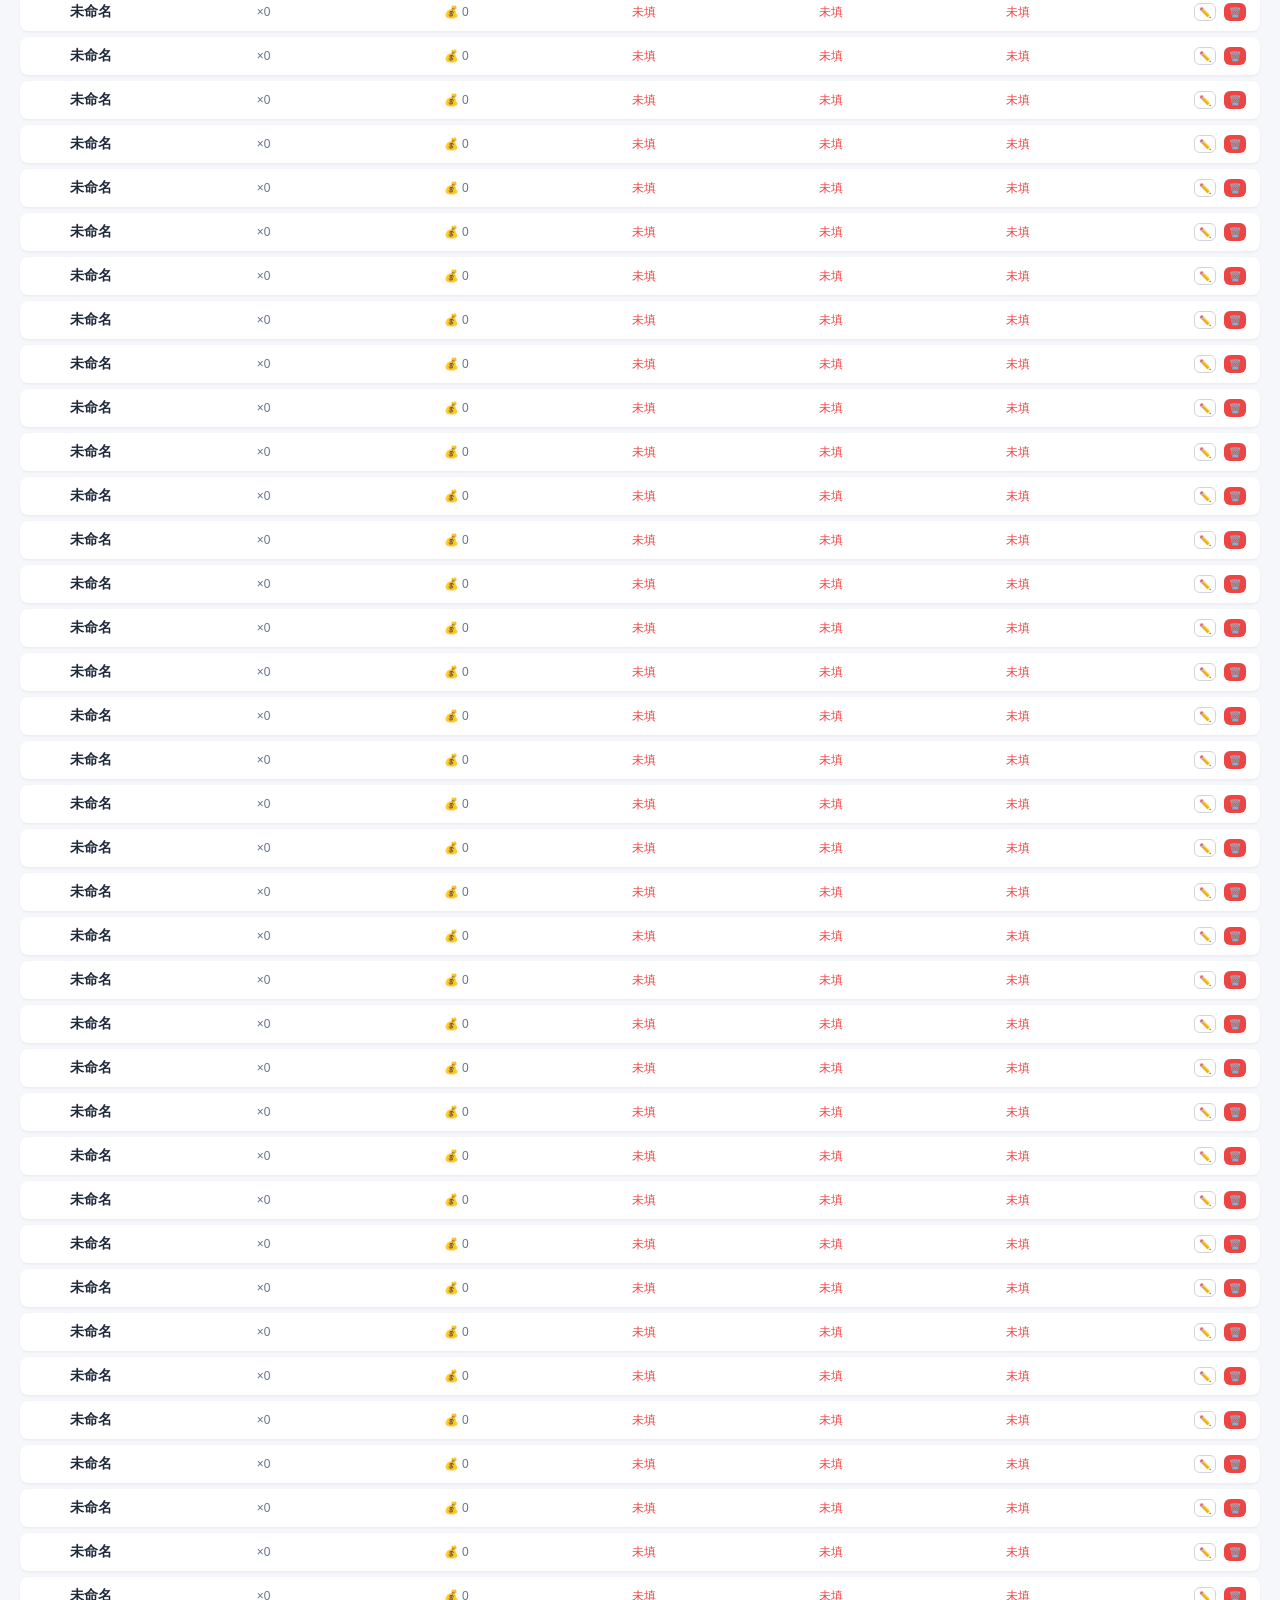
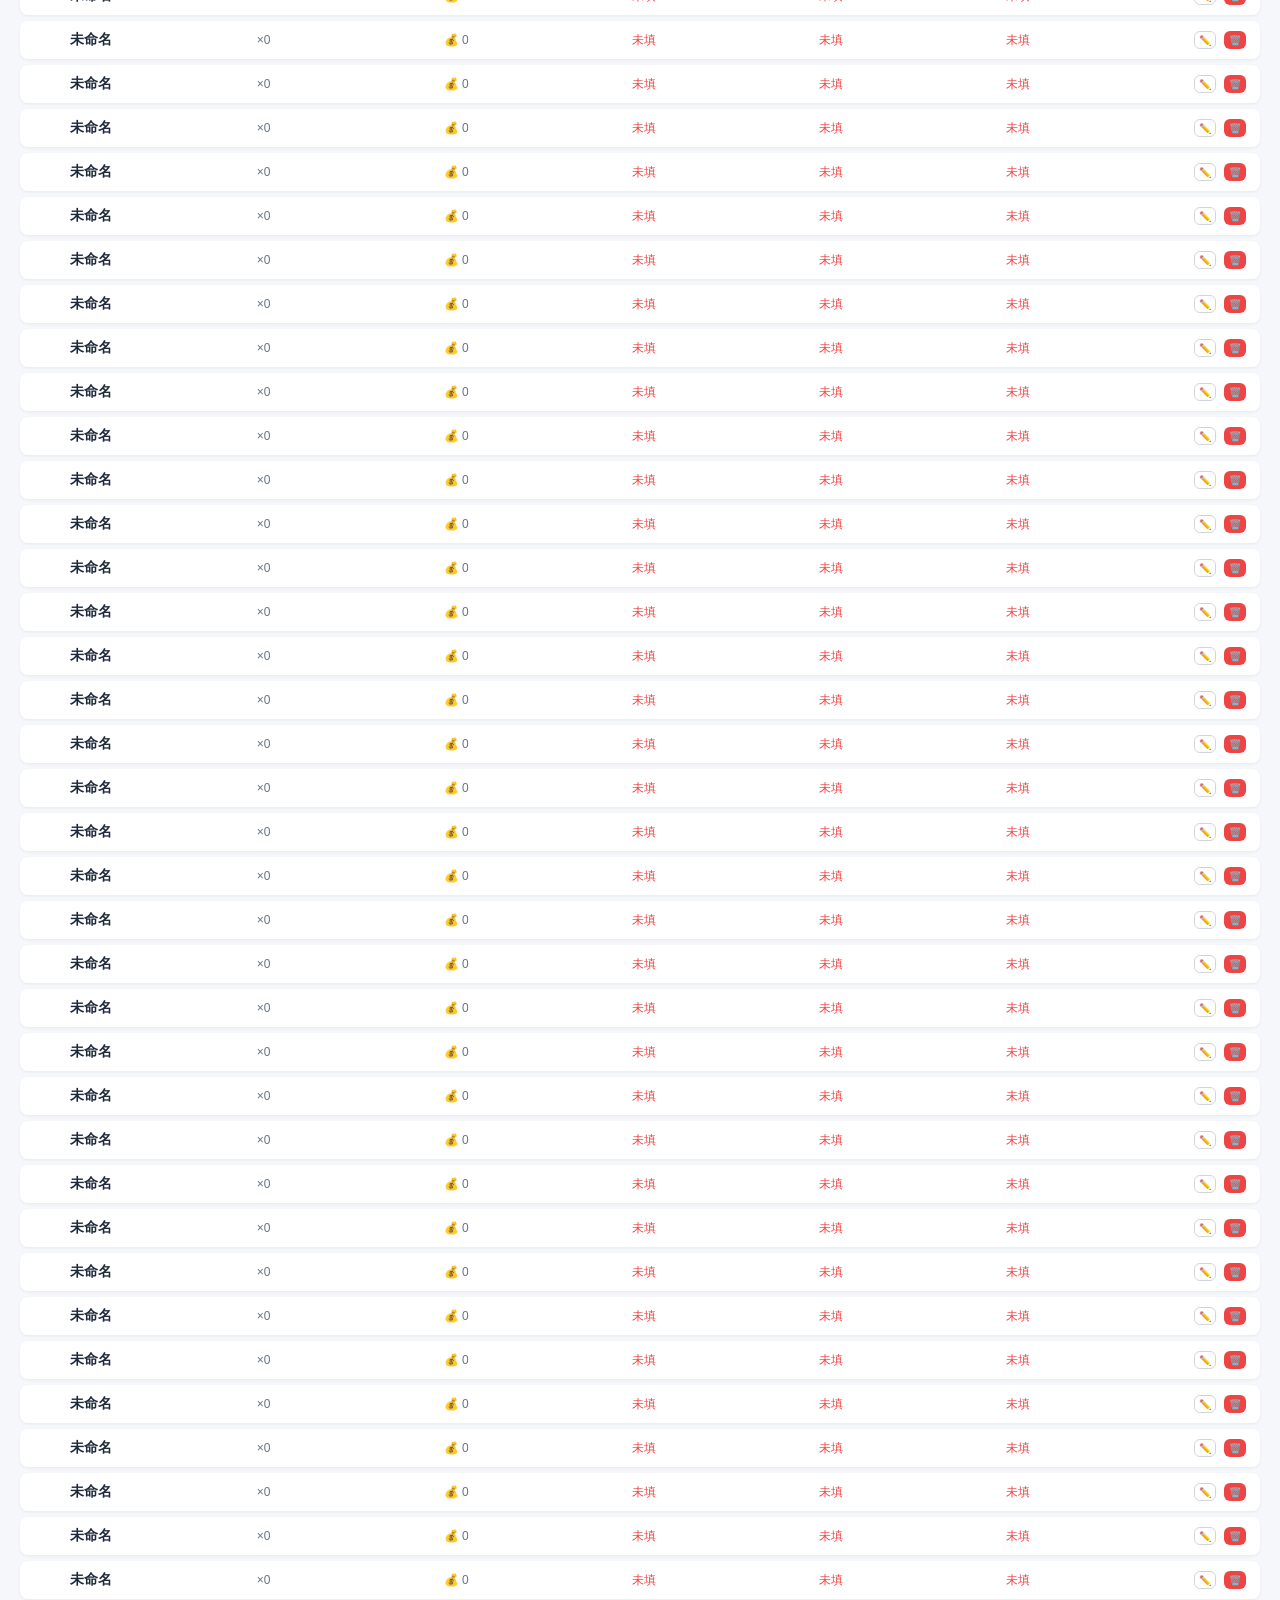
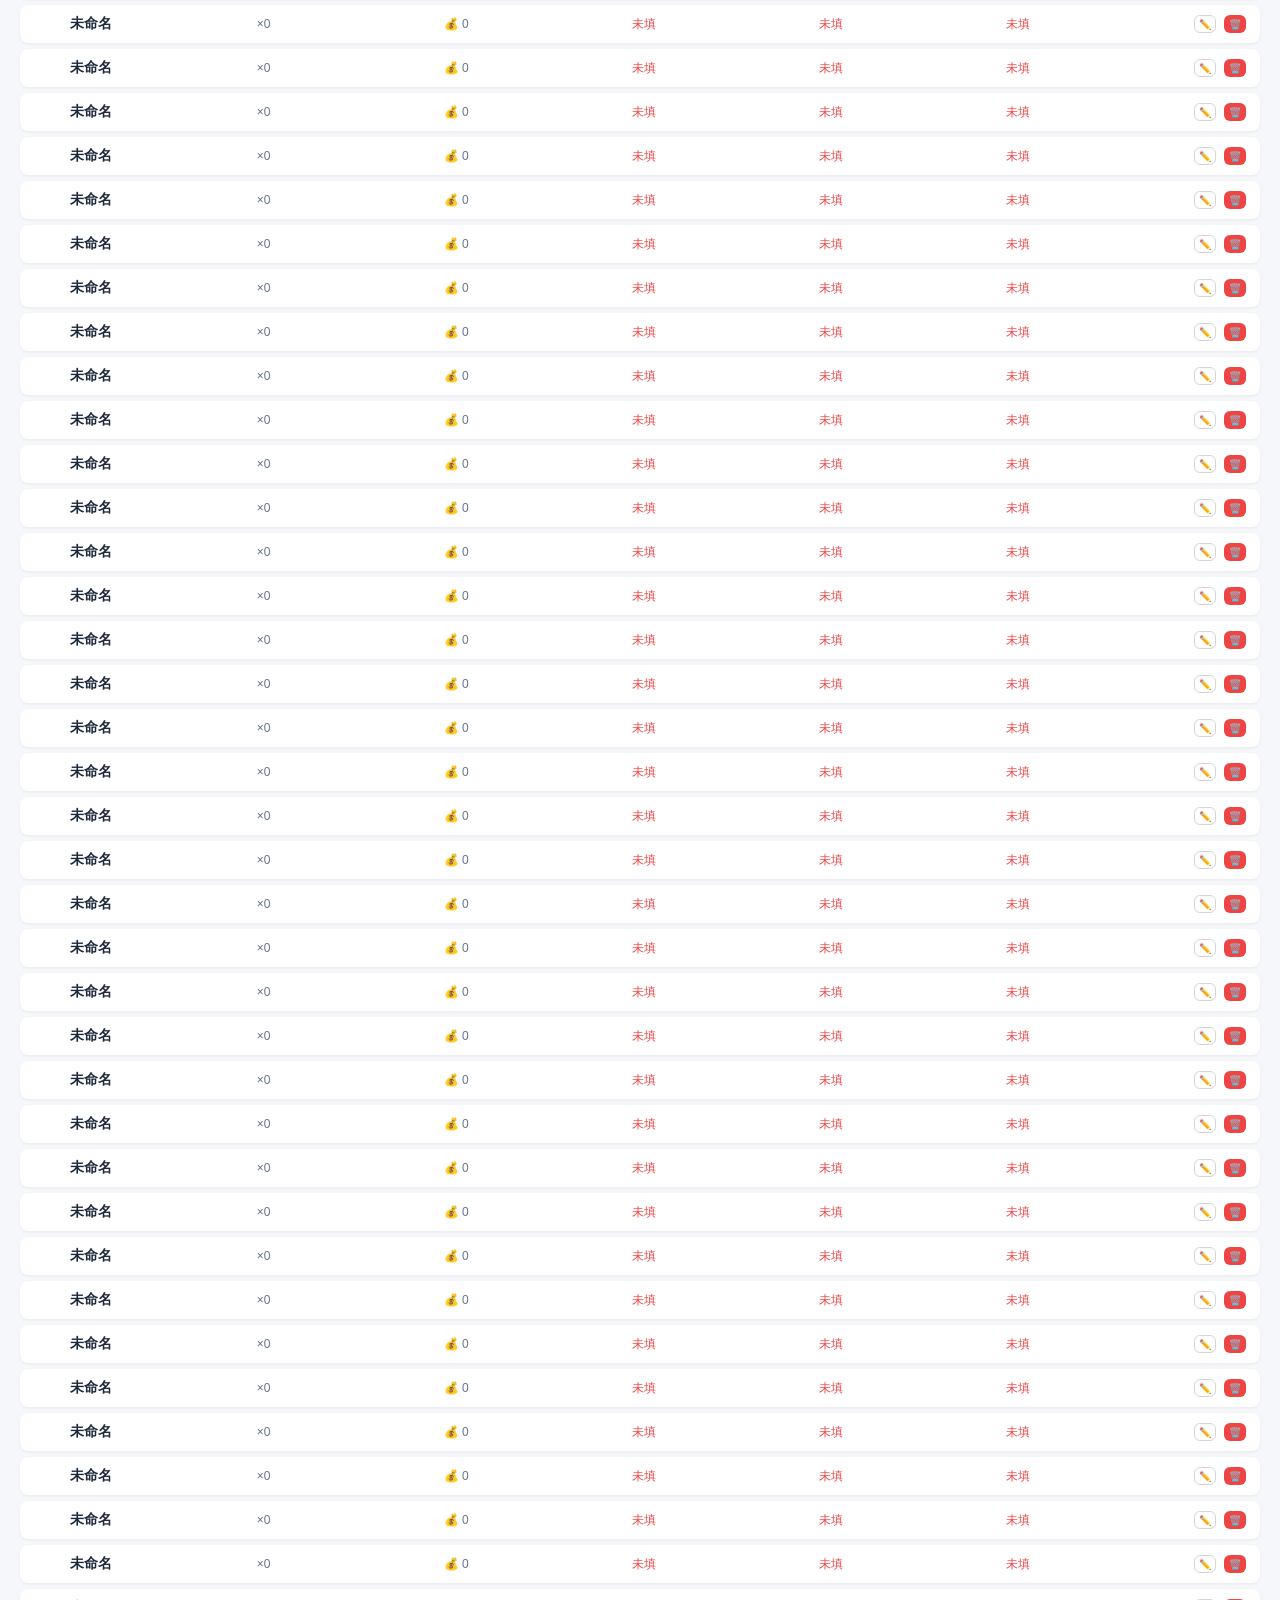
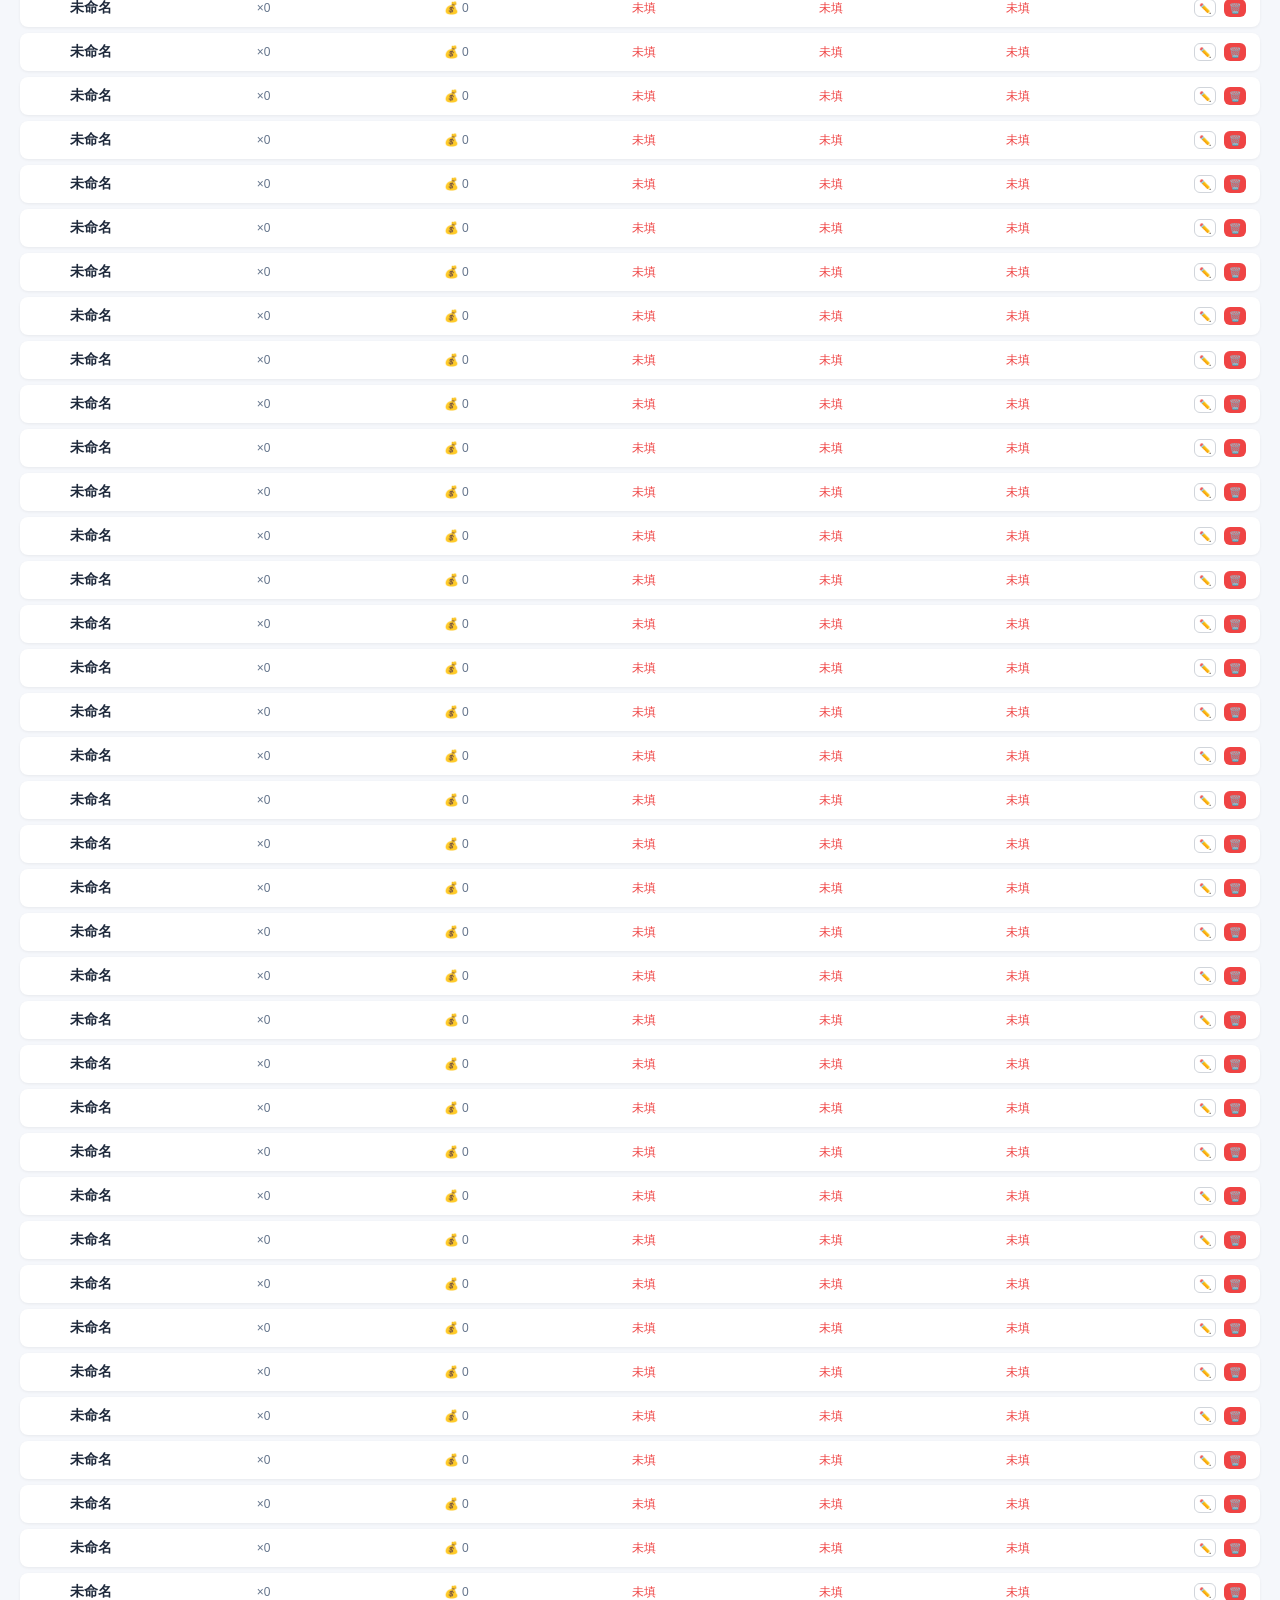
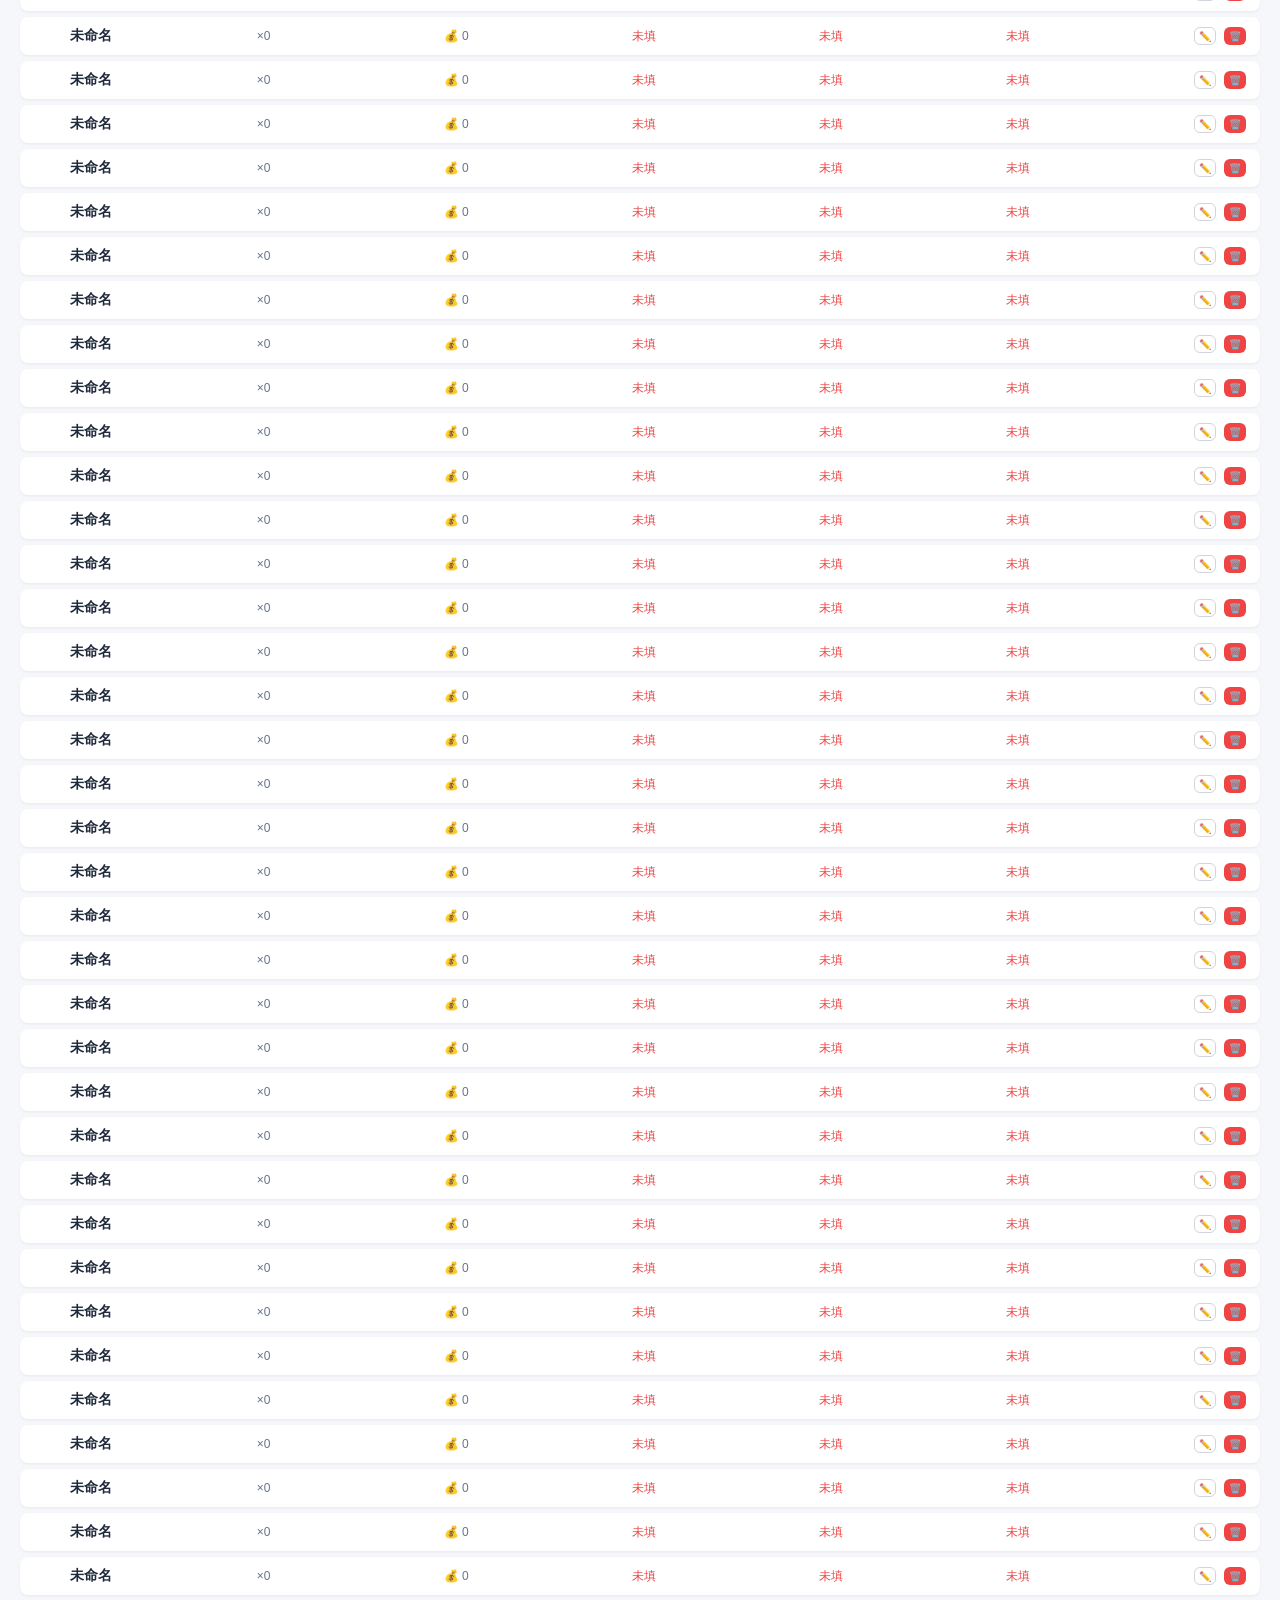
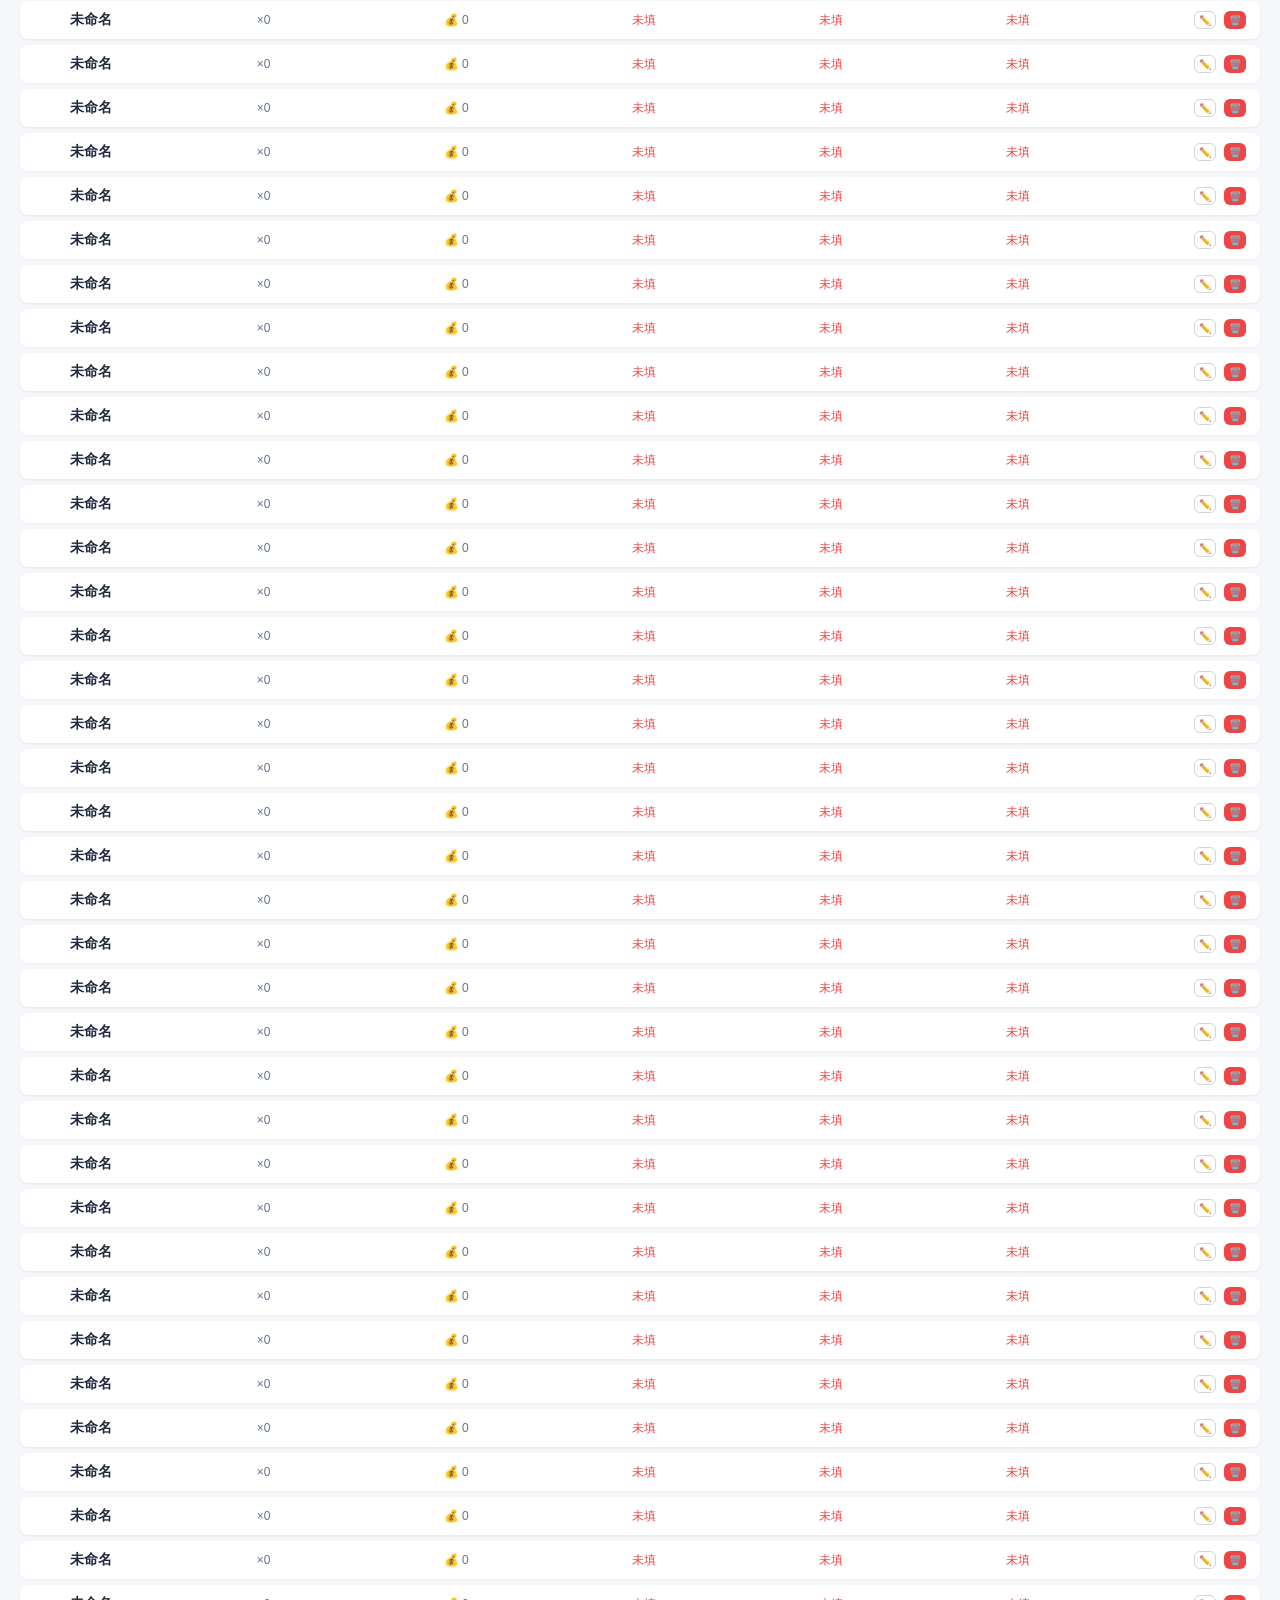
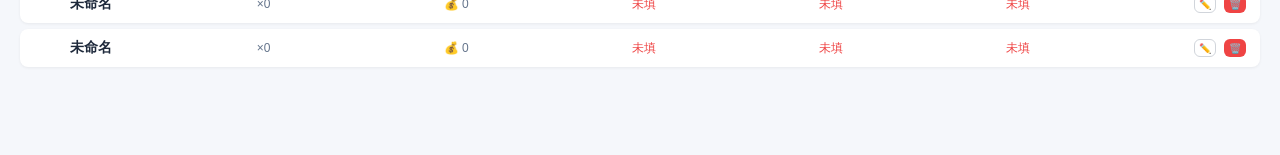
==== commit 71c3074c: "2" ====
--- a/index.html
+++ b/index.html
@@ -1,650 +1,82 @@
 <!DOCTYPE html>
 <html lang="zh-CN">
+
 
 <head>
     <link rel="manifest" href="manifest.json">
     <meta charset="UTF-8">
     <meta name="viewport" content="width=device-width, initial-scale=1.0, maximum-scale=1.0, user-scalable=no">
     <title>我家囤货清单</title>
-    <style>
-        * {
-            margin: 0;
-            padding: 0;
-            box-sizing: border-box;
-        }
-
-        body {
-            font-family: -apple-system, BlinkMacSystemFont, "Segoe UI", Roboto, "Helvetica Neue", Arial, sans-serif;
-            background: #f5f7fb;
-            padding: 12px 12px 80px 12px;
-            color: #1e293b;
-            max-width: 100%;
-            margin: 0 auto;
-        }
-
-        .header {
-            display: flex;
-            justify-content: space-between;
-            align-items: center;
-            margin-bottom: 10px;
-            flex-wrap: wrap;
-            gap: 4px;
-        }
-
-        .header h1 {
-            font-size: 18px;
-            font-weight: 600;
-        }
-
-        .header .badge {
-            background: #e2e8f0;
-            padding: 2px 10px;
-            border-radius: 20px;
-            font-size: 12px;
-            color: #475569;
-        }
-
-        .btn {
-            padding: 4px 10px;
-            border: none;
-            border-radius: 6px;
-            font-size: 12px;
-            font-weight: 500;
-            cursor: pointer;
-            transition: 0.2s;
-            touch-action: manipulation;
-            white-space: nowrap;
-            height: 28px;
-            display: inline-flex;
-            align-items: center;
-            justify-content: center;
-        }
-
-        .btn-primary {
-            background: #3b82f6;
-            color: white;
-        }
-
-        .btn-primary:active {
-            background: #2563eb;
-        }
-
-        .btn-danger {
-            background: #ef4444;
-            color: white;
-        }
-
-        .btn-danger:active {
-            background: #dc2626;
-        }
-
-        .btn-outline {
-            background: transparent;
-            border: 1px solid #d1d5db;
-            color: #475569;
-        }
-
-        .btn-add {
-            background: #22c55e;
-            color: white;
-        }
-
-        .btn-add:active {
-            background: #16a34a;
-        }
-
-        .btn-sm {
-            padding: 2px 8px;
-            font-size: 11px;
-            height: 24px;
-        }
-
-        #fileInput {
-            display: none;
-        }
-
-        .filter-bar {
-            display: flex;
-            gap: 4px;
-            margin-bottom: 10px;
-            flex-wrap: wrap;
-            align-items: center;
-        }
-
-        .filter-bar select,
-        .filter-bar input {
-            padding: 4px 8px;
-            border: 1px solid #d1d5db;
-            border-radius: 6px;
-            font-size: 12px;
-            background: white;
-            height: 28px;
-        }
-
-        .filter-bar .filter-label {
-            font-size: 12px;
-            color: #64748b;
-        }
-
-        .filter-bar .spacer {
-            flex: 1;
-            min-width: 4px;
-        }
-
-        .filter-bar .divider {
-            color: #d1d5db;
-            font-size: 14px;
-            font-weight: 200;
-            padding: 0 2px;
-            user-select: none;
-        }
-
-        .timer-inline {
-            display: inline-flex;
-            align-items: center;
-            gap: 4px;
-            font-size: 12px;
-            color: #64748b;
-            white-space: nowrap;
-        }
-
-        .timer-inline .status-dot {
-            display: inline-block;
-            width: 8px;
-            height: 8px;
-            border-radius: 50%;
-            margin-right: 2px;
-        }
-
-        .timer-inline .status-dot.running {
-            background: #22c55e;
-        }
-
-        .timer-inline .status-dot.saving {
-            background: #f59e0b;
-            animation: blink 0.5s infinite;
-        }
-
-        .timer-inline .countdown {
-            font-weight: 600;
-            color: #1e293b;
-        }
-
-        @keyframes blink {
-
-            0%,
-            100% {
-                opacity: 1;
-            }
-
-            50% {
-                opacity: 0.3;
-            }
-        }
-
-        .stats {
-            display: flex;
-            gap: 6px;
-            flex-wrap: wrap;
-            margin-bottom: 6px;
-        }
-
-        .stats .stat-item {
-            background: white;
-            padding: 2px 8px;
-            border-radius: 14px;
-            font-size: 12px;
-            box-shadow: 0 1px 3px rgba(0, 0, 0, 0.06);
-            transition: 0.15s;
-            user-select: none;
-            cursor: pointer;
-        }
-
-        .stats .stat-item:hover {
-            background: #e2e8f0;
-        }
-
-        .stats .stat-item.active {
-            background: #d1d5db;
-            box-shadow: 0 0 0 2px #94a3b8;
-        }
-
-        .stats .stat-item span {
-            font-weight: 600;
-            color: #0f172a;
-        }
-
-        .category-tags {
-            display: flex;
-            flex-wrap: wrap;
-            gap: 4px 8px;
-            margin-top: 6px;
-            padding-top: 6px;
-            border-top: 1px solid #e2e8f0;
-        }
-
-        .category-tags .cat-tag {
-            cursor: pointer;
-            font-size: 12px;
-            padding: 2px 10px;
-            border-radius: 12px;
-            background: #f1f5f9;
-            color: #475569;
-            white-space: nowrap;
-            transition: 0.15s;
-            user-select: none;
-        }
-
-        .category-tags .cat-tag:hover {
-            background: #e2e8f0;
-        }
-
-        .category-tags .cat-tag.active {
-            background: #d1d5db;
-        }
-
-        .category-tags .cat-tag .count {
-            font-size: 10px;
-            color: #94a3b8;
-        }
-
-        .list {
-            display: flex;
-            flex-direction: column;
-            gap: 6px;
-        }
-
-        .item-card {
-            background: white;
-            border-radius: 8px;
-            padding: 6px 10px;
-            box-shadow: 0 1px 3px rgba(0, 0, 0, 0.06);
-            border-left: 3px solid #3b82f6;
-        }
-
-        .item-card .top {
-            display: flex;
-            justify-content: space-between;
-            align-items: center;
-            gap: 6px;
-        }
-
-        .item-card .info-row {
-            display: flex;
-            flex-wrap: nowrap;
-            align-items: center;
-            gap: 6px 10px;
-            overflow-x: auto;
-            -webkit-overflow-scrolling: touch;
-            flex: 1;
-            min-width: 0;
-            padding: 2px 0;
-        }
-
-        .item-card .info-row::-webkit-scrollbar {
-            height: 2px;
-        }
-
-        .item-card .info-row::-webkit-scrollbar-thumb {
-            background: #d1d5db;
-            border-radius: 2px;
-        }
-
-        .item-card .info-row .name {
-            font-weight: 600;
-            font-size: 14px;
-            white-space: nowrap;
-            flex-shrink: 0;
-        }
-
-        .item-card .info-row .category-tag {
-            font-size: 11px;
-            color: #64748b;
-            background: #f1f5f9;
-            padding: 0 8px;
-            border-radius: 10px;
-            white-space: nowrap;
-            flex-shrink: 0;
-        }
-
-        .item-card .info-row .meta-item {
-            font-size: 12px;
-            color: #64748b;
-            white-space: nowrap;
-            flex-shrink: 0;
-        }
-
-        .item-card .info-row .meta-item.tag {
-            background: #f1f5f9;
-            padding: 0 8px;
-            border-radius: 10px;
-            font-size: 11px;
-            color: #334155;
-        }
-
-        .item-card .actions {
-            display: flex;
-            gap: 4px;
-            flex-shrink: 0;
-        }
-
-        .item-card .actions .btn {
-            padding: 2px 4px;
-            font-size: 13px;
-            height: 24px;
-            min-width: 24px;
-        }
-
-        .empty {
-            text-align: center;
-            color: #94a3b8;
-            padding: 30px 0;
-            font-size: 14px;
-        }
-
-        .footer-tip {
-            text-align: center;
-            font-size: 11px;
-            color: #94a3b8;
-            margin-top: 14px;
-            padding: 10px;
-            border-top: 1px solid #e2e8f0;
-        }
-
-        .data-source-tip {
-            font-size: 11px;
-            color: #64748b;
-            background: #f1f5f9;
-            padding: 2px 10px;
-            border-radius: 14px;
-            display: inline-block;
-            cursor: default;
-            height: 24px;
-            line-height: 24px;
-        }
-
-        .data-source-tip strong {
-            color: #16a34a;
-        }
-
-        .modal-overlay {
-            display: none;
-            position: fixed;
-            top: 0;
-            left: 0;
-            width: 100%;
-            height: 100%;
-            background: rgba(0, 0, 0, 0.5);
-            backdrop-filter: blur(4px);
-            z-index: 999;
-            justify-content: center;
-            align-items: center;
-            padding: 16px;
-        }
-
-        .modal-overlay.active {
-            display: flex;
-        }
-
-        .modal-box {
-            background: white;
-            border-radius: 16px;
-            padding: 18px 16px 16px 16px;
-            max-width: 480px;
-            width: 100%;
-            max-height: 90vh;
-            overflow-y: auto;
-            box-shadow: 0 20px 60px rgba(0, 0, 0, 0.3);
-            animation: modalIn 0.2s ease;
-        }
-
-        @keyframes modalIn {
-            from {
-                transform: scale(0.95) translateY(12px);
-                opacity: 0;
-            }
-
-            to {
-                transform: scale(1) translateY(0);
-                opacity: 1;
-            }
-        }
-
-        .modal-box .modal-title {
-            font-weight: 600;
-            font-size: 16px;
-            margin-bottom: 12px;
-            display: flex;
-            justify-content: space-between;
-            align-items: center;
-        }
-
-        .modal-box .modal-close {
-            background: none;
-            border: none;
-            font-size: 22px;
-            cursor: pointer;
-            color: #94a3b8;
-            padding: 0 4px;
-        }
-
-        .modal-box .form-row {
-            display: grid;
-            grid-template-columns: 1fr 1fr;
-            gap: 8px;
-            margin-bottom: 2px;
-        }
-
-        .modal-box .form-row .full {
-            grid-column: 1 / -1;
-        }
-
-        .modal-box label {
-            font-size: 12px;
-            font-weight: 500;
-            color: #64748b;
-            display: block;
-            margin-bottom: 2px;
-        }
-
-        .modal-box input,
-        .modal-box select {
-            width: 100%;
-            padding: 6px 8px;
-            border: 1px solid #d1d5db;
-            border-radius: 6px;
-            font-size: 13px;
-            background: #fafbfc;
-            font-family: inherit;
-        }
-
-        .modal-box input:focus,
-        .modal-box select:focus {
-            outline: none;
-            border-color: #3b82f6;
-            background: white;
-        }
-
-        .modal-box .form-actions {
-            display: flex;
-            gap: 8px;
-            margin-top: 12px;
-            flex-wrap: wrap;
-        }
-
-        @media (max-width: 480px) {
-            .modal-box .form-row {
-                grid-template-columns: 1fr;
-            }
-
-            .header h1 {
-                font-size: 16px;
-            }
-
-            .modal-box {
-                padding: 14px 12px 12px 12px;
-            }
-
-            .filter-bar .btn {
-                font-size: 11px;
-                padding: 2px 8px;
-                height: 26px;
-            }
-
-            .filter-bar select,
-            .filter-bar input {
-                font-size: 11px;
-                padding: 3px 6px;
-                height: 26px;
-            }
-
-            .filter-bar .divider {
-                font-size: 12px;
-            }
-        }
-
-        @media (orientation: landscape) {
-            .modal-box .form-row {
-                grid-template-columns: 1fr 1fr 1fr;
-            }
-
-            .modal-box .form-row .full {
-                grid-column: 1 / -1;
-            }
-        }
-    </style>
+    <link rel="stylesheet" href="style.css">
 </head>
 
 <body>
 
-    <div class="header">
-        <h1>📦 我家囤货清单</h1>
-        <span class="badge" id="countBadge">0 件</span>
+    <!-- ====== 固定区域 ====== -->
+    <div class="fixed-area">
+
+        <div class="header">
+            <h1>📦 我家囤货清单</h1>
+            <span class="badge" id="countBadge">0 件</span>
+            <span class="header-tip">📌 数据保存在浏览器本地 · 建议定期手动导出备份</span>
+        </div>
+
+        <div class="stats-row">
+            <div class="stats" id="statsContainer"></div>
+            <button class="btn btn-outline btn-sm stats-btn" onclick="window.location.href='stats.html'">📊
+                查看统计</button>
+            <button class="btn btn-outline btn-sm stats-btn" onclick="window.location.href='settings.html'">⚙️
+                设置</button>
+        </div>
+
+        <div class="filter-bar">
+            <span class="filter-label">🔍</span>
+            <select id="filterCategory" onchange="render()">
+                <option value="">全部</option>
+            </select>
+            <select id="statusFilter" onchange="render()">
+                <option value="">全部状态</option>
+            </select>
+            <input type="text" id="filterKeyword" placeholder="搜名称..." style="flex:1; min-width:60px; max-width:120px;"
+                oninput="render()">
+            <button class="btn btn-outline btn-sm" onclick="clearFilters()">清除</button>
+            <span class="divider">|</span>
+            <button class="btn btn-add btn-sm" onclick="openAddModal()">＋新增</button>
+            <button class="btn btn-outline btn-sm" onclick="exportData()">📤导出</button>
+            <button class="btn btn-outline btn-sm"
+                onclick="document.getElementById('fileInput').click()">📥导入文件</button>
+            <input type="file" id="fileInput" accept=".json" onchange="importFile(event)">
+            <span class="spacer"></span>
+            <span class="data-source-tip">📁 <strong id="dataSourceLabel">加载中...</strong></span>
+            <span class="divider">|</span>
+            <span class="timer-inline">
+                <span class="status-dot running" id="timerDot"></span>
+                <span id="timerLabel">⏱ 加载中...</span>
+                <span style="margin-left:8px; color:#94a3b8;">⏳ <span class="countdown"
+                        id="countdownDisplay">--:--</span></span>
+            </span>
+        </div>
+
     </div>
+    <!-- ====== 固定区域结束 ====== -->
 
-    <div class="stats" id="statsContainer"></div>
+    <!-- ====== 滚动区域 ====== -->
+    <div class="scroll-area">
+        <div class="list" id="itemList">
+            <div class="empty">📭 暂无物品，点击「＋新增」添加</div>
+        </div>
+    </div>
+    <!-- ====== 滚动区域结束 ====== -->
 
-    <div class="filter-bar">
-        <span class="filter-label">🔍</span>
-        <select id="filterCategory" onchange="render()">
-            <option value="">全部</option>
-            <option value="个护">🧴 个护</option>
-            <option value="化妆品">💄 化妆品</option>
-            <option value="清洁">🧹 清洁</option>
-            <option value="药品">💊 药品</option>
-            <option value="猫咪">🐱 猫咪</option>
-            <option value="衣物">👗 衣物</option>
-            <option value="厨房">🍽️ 厨房</option>
-            <option value="杂物">📦 杂物</option>
-            <option value="闲置">🔵 闲置</option>
-        </select>
-        <select id="statusFilter" onchange="render()">
-            <option value="">全部状态</option>
-            <option value="🟢">🟢 正常</option>
-            <option value="🟡">🟡 优先消耗</option>
-            <option value="🔵">🔵 闲置</option>
-        </select>
-        <input type="text" id="filterKeyword" placeholder="搜名称..." style="flex:1; min-width:60px; max-width:120px;"
-            oninput="render()">
-        <button class="btn btn-outline btn-sm" onclick="clearFilters()">清除</button>
-        <span class="divider">|</span>
-        <button class="btn btn-add btn-sm" onclick="openAddModal()">＋新增</button>
-        <button class="btn btn-outline btn-sm" onclick="exportData()">📤导出</button>
-        <button class="btn btn-outline btn-sm" onclick="document.getElementById('fileInput').click()">📥导入文件</button>
-        <input type="file" id="fileInput" accept=".json" onchange="importFile(event)">
-        <span class="spacer"></span>
-        <span class="data-source-tip">📁 <strong id="dataSourceLabel">加载中...</strong></span>
-        <span class="divider">|</span>
-        <span class="timer-inline">
-            <span class="status-dot running" id="timerDot"></span>
-            <span id="timerLabel">⏱ 每3分钟提醒备份</span>
-            <span style="margin-left:8px; color:#94a3b8;">⏳ <span class="countdown"
-                    id="countdownDisplay">3:00</span></span>
-        </span>
-    </div>
-
-    <div class="list" id="itemList">
-        <div class="empty">📭 暂无物品，点击「＋新增」添加</div>
-    </div>
-
-    <div class="footer-tip">
-        📌 数据保存在浏览器本地 · 每3分钟提醒备份 · 建议定期手动导出备份
-    </div>
-
+    <!-- 弹窗 -->
     <div class="modal-overlay" id="editModal">
         <div class="modal-box">
             <div class="modal-title">
                 <span id="modalTitle">✏️ 新增物品</span>
                 <button class="modal-close" onclick="closeModal()">✕</button>
             </div>
-            <div class="form-row">
-                <div>
-                    <label>品类分区</label>
-                    <select id="mCategory">
-                        <option value="个护">🧴 个护</option>
-                        <option value="化妆品">💄 化妆品</option>
-                        <option value="清洁">🧹 清洁</option>
-                        <option value="药品">💊 药品</option>
-                        <option value="猫咪">🐱 猫咪</option>
-                        <option value="衣物">👗 衣物</option>
-                        <option value="厨房">🍽️ 厨房</option>
-                        <option value="杂物">📦 杂物</option>
-                        <option value="闲置">🔵 闲置</option>
-                    </select>
-                </div>
-                <div>
-                    <label>具体物品 *</label>
-                    <input type="text" id="mName" placeholder="如：洗面奶">
-                </div>
-            </div>
-            <div class="form-row">
-                <div>
-                    <label>数量</label>
-                    <input type="number" id="mQty" placeholder="0" value="1">
-                </div>
-                <div>
-                    <label>入手价 (元)</label>
-                    <input type="text" id="mPrice" placeholder="如：89">
-                </div>
-            </div>
-            <div class="form-row">
-                <div>
-                    <label>色号/过期日/规格</label>
-                    <input type="text" id="mSpec" placeholder="如：2026.12 / 2kg">
-                </div>
-                <div>
-                    <label>状态</label>
-                    <select id="mStatus">
-                        <option value="🟢 正常">🟢 正常</option>
-                        <option value="🟡 优先消耗">🟡 优先消耗</option>
-                        <option value="🔴 有存货">🔴 有存货</option>
-                        <option value="🔵 闲置">🔵 闲置</option>
-                    </select>
-                </div>
-            </div>
-            <div class="form-row">
-                <div>
-                    <label>原因</label>
-                    <select id="mReason">
-                        <option value="">— 请选择 —</option>
-                        <option value="用完不再买">用完不再买</option>
-                        <option value="优先消耗">优先消耗</option>
-                        <option value="暂不处理">暂不处理</option>
-                        <option value="已送人">已送人</option>
-                        <option value="已转卖">已转卖</option>
-                        <option value="其他">其他</option>
-                    </select>
-                </div>
-                <div>
-                    <label>上次使用日期</label>
-                    <input type="date" id="mLastUsed">
-                </div>
-            </div>
-            <div class="form-row">
-                <div class="full">
-                    <label>备注</label>
-                    <input type="text" id="mNote" placeholder="存放位置或其他备注">
-                </div>
+            <div class="form-rows-container" id="formRowsContainer">
+                <!-- 由 modal.js 动态生成 -->
             </div>
             <div class="form-actions">
                 <button class="btn btn-primary" id="modalSaveBtn" onclick="saveModalItem()">💾 保存</button>
@@ -654,488 +86,11 @@
         </div>
     </div>
 
+    <script src="data.js"></script>
+    <script src="backup.js"></script>
+    <script src="modal.js"></script>
+    <script src="app.js"></script>
     <script>
-        // ====== 数据 ======
-        let items = [];
-        let editingId = null;
-        let isNewMode = false;
-        const STORAGE_KEY = 'myStockList';
-        const DATA_FILE = 'data.json';
-
-        // ====== 定时器 ======
-        let timerInterval = null;
-        let countdownSeconds = 180;
-        let currentCountdown = 180;
-
-        function startTimer() {
-            if (timerInterval) clearInterval(timerInterval);
-            currentCountdown = countdownSeconds;
-            updateTimerDisplay();
-            timerInterval = setInterval(function () {
-                currentCountdown--;
-                updateTimerDisplay();
-                if (currentCountdown <= 0) {
-                    triggerBackupReminder();
-                }
-            }, 1000);
-        }
-
-        function updateTimerDisplay() {
-            const minutes = Math.floor(currentCountdown / 60);
-            const seconds = currentCountdown % 60;
-            document.getElementById('countdownDisplay').textContent =
-                String(minutes).padStart(2, '0') + ':' + String(seconds).padStart(2, '0');
-        }
-
-        function resetTimer() {
-            currentCountdown = countdownSeconds;
-            updateTimerDisplay();
-            const dot = document.getElementById('timerDot');
-            dot.className = 'status-dot running';
-            document.getElementById('timerLabel').textContent = '⏱ 每3分钟提醒备份';
-        }
-
-        function triggerBackupReminder() {
-            if (timerInterval) {
-                clearInterval(timerInterval);
-                timerInterval = null;
-            }
-
-            if (items.length === 0) {
-                resetTimer();
-                startTimer();
-                return;
-            }
-
-            const dot = document.getElementById('timerDot');
-            dot.className = 'status-dot saving';
-            document.getElementById('timerLabel').textContent = '💾 准备备份...';
-
-            const now = new Date();
-            const timeStr = now.getFullYear() + '-' +
-                String(now.getMonth() + 1).padStart(2, '0') + '-' +
-                String(now.getDate()).padStart(2, '0') + '_' +
-                String(now.getHours()).padStart(2, '0') + '-' +
-                String(now.getMinutes()).padStart(2, '0');
-            const fileName = '囤货清单_' + timeStr + '.json';
-
-            alert(
-                '📤 即将备份当前数据\n\n' +
-                '📄 文件名：' + fileName + '\n' +
-                '📦 数据条数：' + items.length + ' 条'
-            );
-
-            doBackupWithName(fileName);
-        }
-
-        function doBackupWithName(fileName) {
-            try {
-                const dataStr = JSON.stringify(items, null, 2);
-                const blob = new Blob([dataStr], { type: 'application/json' });
-                const url = URL.createObjectURL(blob);
-                const a = document.createElement('a');
-                a.href = url;
-                a.download = fileName;
-                document.body.appendChild(a);
-                a.click();
-                document.body.removeChild(a);
-                setTimeout(function () { URL.revokeObjectURL(url); }, 1000);
-
-                document.getElementById('timerLabel').textContent = '✅ 已备份：' + fileName;
-                resetTimer();
-                startTimer();
-
-            } catch (e) {
-                alert('备份失败：' + e.message);
-                resetTimer();
-                startTimer();
-            }
-        }
-
-        // ====== 导入文件 ======
-        function importFile(event) {
-            const file = event.target.files[0];
-            if (!file) return;
-
-            const reader = new FileReader();
-            reader.onload = function (e) {
-                try {
-                    const data = JSON.parse(e.target.result);
-                    if (!Array.isArray(data)) {
-                        alert('文件格式错误：根数据必须是数组');
-                        return;
-                    }
-                    if (data.length === 0) {
-                        alert('文件中没有数据');
-                        return;
-                    }
-                    if (!data[0].hasOwnProperty('name') && !data[0].hasOwnProperty('具体物品')) {
-                        alert('数据格式不匹配：缺少 "name" 或 "具体物品" 字段');
-                        return;
-                    }
-                    const newItems = data.map((item, i) => ({
-                        id: item.id || Date.now() + i,
-                        category: item['品类分区'] || item.category || '',
-                        name: item['具体物品'] || item.name || '',
-                        qty: item['数量'] !== undefined ? item['数量'] : (item.qty || 0),
-                        price: item['入手价'] || item.price || '',
-                        spec: item['色号'] && typeof item['色号'] === 'object' ? JSON.stringify(item['色号']) : (item['色号'] || item.spec || ''),
-                        status: item['状态'] || item.status || '待更新',
-                        reason: item['原因'] || item.reason || '',
-                        lastUsed: item['上次使用日期'] || item.lastUsed || '',
-                        note: item['备注'] || item.note || ''
-                    }));
-                    items = newItems;
-                    localStorage.setItem(STORAGE_KEY, JSON.stringify(items));
-                    render();
-                    alert(`✅ 导入成功！共 ${items.length} 条数据`);
-                    document.getElementById('fileInput').value = '';
-                    document.getElementById('timerLabel').textContent = '✅ 数据已更新';
-                    resetTimer();
-                    startTimer();
-                } catch (error) {
-                    alert('❌ 文件解析失败：' + error.message);
-                    resetTimer();
-                    startTimer();
-                }
-            };
-            reader.readAsText(file, 'UTF-8');
-        }
-
-        // ====== 数据加载 ======
-        function loadData() {
-            try {
-                const raw = localStorage.getItem(STORAGE_KEY);
-                if (raw) {
-                    const parsed = JSON.parse(raw);
-                    if (parsed && parsed.length > 0) {
-                        items = parsed;
-                        document.getElementById('dataSourceLabel').textContent = '✅ 缓存';
-                        document.getElementById('dataSourceLabel').style.color = '#16a34a';
-                        render();
-                        startTimer();
-                        return;
-                    }
-                }
-            } catch (e) { }
-
-            fetch(DATA_FILE)
-                .then(r => {
-                    if (!r.ok) throw new Error(`HTTP ${r.status}`);
-                    return r.json();
-                })
-                .then(data => {
-                    if (Array.isArray(data) && data.length > 0) {
-                        items = data.map((item, i) => ({
-                            id: item.id || Date.now() + i,
-                            category: item['品类分区'] || '',
-                            name: item['具体物品'] || '',
-                            qty: item['数量'] || 0,
-                            price: item['入手价'] || '',
-                            spec: item['色号'] && typeof item['色号'] === 'object' ? JSON.stringify(item['色号']) : (item['色号'] || ''),
-                            status: item['状态'] || '待更新',
-                            reason: item['原因'] || '',
-                            lastUsed: item['上次使用日期'] || '',
-                            note: item['备注'] || ''
-                        }));
-                        localStorage.setItem(STORAGE_KEY, JSON.stringify(items));
-                        document.getElementById('dataSourceLabel').textContent = '✅ data.json';
-                        document.getElementById('dataSourceLabel').style.color = '#16a34a';
-                        render();
-                        startTimer();
-                    } else {
-                        document.getElementById('dataSourceLabel').textContent = '⚠️ 空';
-                        document.getElementById('dataSourceLabel').style.color = '#f59e0b';
-                        items = [];
-                        render();
-                        startTimer();
-                    }
-                })
-                .catch(() => {
-                    document.getElementById('dataSourceLabel').textContent = '❌ 未找到';
-                    document.getElementById('dataSourceLabel').style.color = '#ef4444';
-                    items = [];
-                    render();
-                    startTimer();
-                });
-        }
-
-        function saveData() {
-            localStorage.setItem(STORAGE_KEY, JSON.stringify(items));
-            render();
-        }
-
-        // ====== 筛选函数 ======
-        function setStatusFilter(status) {
-            document.getElementById('statusFilter').value = status;
-            render();
-        }
-
-        function setCategoryFilter(category) {
-            document.getElementById('filterCategory').value = category;
-            render();
-        }
-
-        // ====== 动态下拉选项生成 ======
-        function getCategoryOptions(selected) {
-            const cats = [...new Set(items.map(i => i.category).filter(c => c && c.trim() !== ''))];
-            let html = '';
-            cats.forEach(c => {
-                const sel = c === selected ? 'selected' : '';
-                html += `<option value="${c}" ${sel}>${c}</option>`;
-            });
-            return html;
-        }
-
-        function getReasonOptions(selected) {
-            const reasons = [...new Set(items.map(i => i.reason).filter(r => r && r.trim() !== ''))];
-            let html = '<option value="">— 请选择 —</option>';
-            reasons.forEach(r => {
-                const sel = r === selected ? 'selected' : '';
-                html += `<option value="${r}" ${sel}>${r}</option>`;
-            });
-            return html;
-        }
-
-        // ====== 弹窗 ======
-        function openAddModal() {
-            isNewMode = true;
-            editingId = null;
-            document.getElementById('modalTitle').textContent = '＋ 新增物品';
-            document.getElementById('modalSaveBtn').textContent = '💾 添加';
-            document.getElementById('modalEditHint').textContent = '';
-            document.getElementById('mCategory').innerHTML = getCategoryOptions('个护');
-            document.getElementById('mName').value = '';
-            document.getElementById('mQty').value = 1;
-            document.getElementById('mPrice').value = '';
-            document.getElementById('mSpec').value = '';
-            document.getElementById('mStatus').value = '🟢 正常';
-            document.getElementById('mReason').innerHTML = getReasonOptions('');
-            document.getElementById('mLastUsed').value = '';
-            document.getElementById('mNote').value = '';
-            document.getElementById('editModal').classList.add('active');
-            document.body.style.overflow = 'hidden';
-            setTimeout(() => document.getElementById('mName').focus(), 300);
-        }
-
-        function openEditModal(id) {
-            const item = items.find(i => i.id === id);
-            if (!item) return;
-            isNewMode = false;
-            editingId = id;
-            document.getElementById('modalTitle').textContent = '✏️ 编辑：' + item.name;
-            document.getElementById('modalSaveBtn').textContent = '💾 保存修改';
-            document.getElementById('modalEditHint').textContent = '';
-            document.getElementById('mCategory').innerHTML = getCategoryOptions(item.category);
-            document.getElementById('mName').value = item.name;
-            document.getElementById('mQty').value = item.qty;
-            document.getElementById('mPrice').value = item.price || '';
-            document.getElementById('mSpec').value = item.spec || '';
-            document.getElementById('mStatus').value = item.status;
-            document.getElementById('mReason').innerHTML = getReasonOptions(item.reason || '');
-            document.getElementById('mLastUsed').value = item.lastUsed || '';
-            document.getElementById('mNote').value = item.note || '';
-            document.getElementById('editModal').classList.add('active');
-            document.body.style.overflow = 'hidden';
-            setTimeout(() => document.getElementById('mName').focus(), 300);
-        }
-
-        function closeModal() {
-            document.getElementById('editModal').classList.remove('active');
-            document.body.style.overflow = '';
-            editingId = null;
-            isNewMode = false;
-        }
-
-        function saveModalItem() {
-            const name = document.getElementById('mName').value.trim();
-            if (!name) { alert('请填写物品名称'); return; }
-
-            const category = document.getElementById('mCategory').value;
-            const qty = parseInt(document.getElementById('mQty').value) || 0;
-            const price = document.getElementById('mPrice').value.trim();
-            const spec = document.getElementById('mSpec').value.trim();
-            const status = document.getElementById('mStatus').value;
-            const reason = document.getElementById('mReason').value;
-            const lastUsed = document.getElementById('mLastUsed').value;
-            const note = document.getElementById('mNote').value.trim();
-
-            if (isNewMode) {
-                items.push({ id: Date.now(), category, name, qty, price, spec, status, reason, lastUsed, note });
-            } else {
-                const idx = items.findIndex(i => i.id === editingId);
-                if (idx === -1) { alert('数据异常'); return; }
-                items[idx] = { ...items[idx], category, name, qty, price, spec, status, reason, lastUsed, note };
-            }
-            saveData();
-            closeModal();
-        }
-
-        // ====== 手动导出 ======
-        function exportData() {
-            if (items.length === 0) { alert('没有数据可导出'); return; }
-            const now = new Date();
-            const timeStr = now.getFullYear() + '-' +
-                String(now.getMonth() + 1).padStart(2, '0') + '-' +
-                String(now.getDate()).padStart(2, '0') + '_' +
-                String(now.getHours()).padStart(2, '0') + '-' +
-                String(now.getMinutes()).padStart(2, '0');
-            const fileName = '囤货清单_' + timeStr + '.json';
-            const blob = new Blob([JSON.stringify(items, null, 2)], { type: 'application/json' });
-            const url = URL.createObjectURL(blob);
-            const a = document.createElement('a');
-            a.href = url;
-            a.download = fileName;
-            document.body.appendChild(a);
-            a.click();
-            document.body.removeChild(a);
-            setTimeout(function () { URL.revokeObjectURL(url); }, 1000);
-        }
-
-        // ====== 渲染 ======
-        function render() {
-            // ====== 动态生成品类下拉 ======
-            const catSelect = document.getElementById('filterCategory');
-            const currentCatVal = catSelect.value;
-            const allCats = [...new Set(items.map(i => i.category).filter(c => c && c.trim() !== ''))];
-            let catOptions = '<option value="">全部</option>';
-            allCats.forEach(c => {
-                const selected = c === currentCatVal ? 'selected' : '';
-                catOptions += `<option value="${c}" ${selected}>${c}</option>`;
-            });
-            catSelect.innerHTML = catOptions;
-
-            // ====== 动态生成状态下拉 ======
-            const statusSelect = document.getElementById('statusFilter');
-            const currentStatusVal = statusSelect.value;
-            const allStatus = [...new Set(items.map(i => i.status).filter(s => s && s.trim() !== ''))];
-            let statusOptions = '<option value="">全部状态</option>';
-            allStatus.forEach(s => {
-                const selected = s === currentStatusVal ? 'selected' : '';
-                statusOptions += `<option value="${s}" ${selected}>${s}</option>`;
-            });
-            statusSelect.innerHTML = statusOptions;
-
-            // ====== 筛选逻辑 ======
-            const cat = document.getElementById('filterCategory').value;
-            const kw = document.getElementById('filterKeyword').value.trim().toLowerCase();
-            const statusFilter = document.getElementById('statusFilter').value;
-
-            let filtered = items.filter(item => {
-                if (cat && item.category !== cat) return false;
-                if (kw && !item.name.toLowerCase().includes(kw)) return false;
-                if (statusFilter && !item.status.includes(statusFilter)) return false;
-                return true;
-            });
-
-            filtered.sort((a, b) => {
-                const catA = a.category || '';
-                const catB = b.category || '';
-                const nameA = a.name || '';
-                const nameB = b.name || '';
-                return catA.localeCompare(catB) || nameA.localeCompare(nameB);
-            });
-
-            // ====== 右上角显示总件数 + 闲置率 ======
-            const total = items.length;
-            const idle = items.filter(i => i.status && i.status.includes('🔵')).length;
-            const idleRate = total > 0 ? Math.round((idle / total) * 100) : 0;
-            document.getElementById('countBadge').textContent = items.length + ' 件 ｜ 闲置率 ' + idleRate + '%';
-
-            // ====== 统计卡片 ======
-            const normal = items.filter(i => i.status && i.status.includes('🟢')).length;
-            const priority = items.filter(i => i.status && i.status.includes('🟡')).length;
-            const stock = items.filter(i => i.status && i.status.includes('🔴')).length;
-            const currentStatus = document.getElementById('statusFilter').value;
-
-            document.getElementById('statsContainer').innerHTML = `
-                <div class="stat-item ${currentStatus === '' ? 'active' : ''}" onclick="setStatusFilter('')">📦总数<span>${total}</span></div>
-                <div class="stat-item ${currentStatus === '🟢' ? 'active' : ''}" onclick="setStatusFilter('🟢')">🟢正常<span>${normal}</span></div>
-                <div class="stat-item ${currentStatus === '🟡' ? 'active' : ''}" onclick="setStatusFilter('🟡')">🟡优先<span>${priority}</span></div>
-                <div class="stat-item ${currentStatus === '🔴' ? 'active' : ''}" onclick="setStatusFilter('🔴')">🔴存货<span>${stock}</span></div>
-                <div class="stat-item ${currentStatus === '🔵' ? 'active' : ''}" onclick="setStatusFilter('🔵')">🔵闲置<span>${idle}</span></div>
-            `;
-
-            // ====== 品类标签 ======
-            const tagList = [...new Set(items.map(i => i.category).filter(c => c && c.trim() !== ''))];
-            const currentCat = document.getElementById('filterCategory').value;
-
-            const oldTag = document.querySelector('.category-tags');
-            if (oldTag) oldTag.remove();
-
-            if (tagList.length > 0) {
-                let tagHtml = `<div class="category-tags">`;
-                tagHtml += `<span class="cat-tag ${currentCat === '' ? 'active' : ''}" onclick="setCategoryFilter('')">📋 全部</span>`;
-                tagList.forEach(c => {
-                    const count = items.filter(i => i.category === c).length;
-                    const activeClass = currentCat === c ? 'active' : '';
-                    const safeCat = c.replace(/'/g, "\\'");
-                    tagHtml += `<span class="cat-tag ${activeClass}" onclick="setCategoryFilter('${safeCat}')">${c} <span class="count">${count}</span></span>`;
-                });
-                tagHtml += `</div>`;
-                document.getElementById('statsContainer').insertAdjacentHTML('afterend', tagHtml);
-            }
-
-            // ====== 渲染列表 ======
-            const container = document.getElementById('itemList');
-            if (filtered.length === 0) {
-                container.innerHTML = `<div class="empty">📭 没有匹配的物品</div>`;
-                return;
-            }
-
-            let html = '';
-            filtered.forEach(item => {
-                const color = item.status && item.status.includes('🟡') ? '#eab308' :
-                    item.status && item.status.includes('🔴') ? '#ef4444' :
-                        item.status && item.status.includes('🔵') ? '#3b82f6' :
-                            item.status && item.status.includes('🟢') ? '#22c55e' : '#94a3b8';
-
-                html += `
-                    <div class="item-card" style="border-left-color:${color}">
-                        <div class="top">
-                            <div class="info-row">
-                                <span class="name">${item.name || '未命名'}</span>
-                                <span class="category-tag">${item.category || '📂 未分类'}</span>
-                                <span class="meta-item">×${item.qty || 0}</span>
-                                <span class="meta-item">💰 ${item.price || '<span style="color:#ef4444;">未填</span>'}</span>
-                                <span class="meta-item">🏷️ ${item.spec || '<span style="color:#ef4444;">未填</span>'}</span>
-                                <span class="meta-item tag">${item.status || '未知'}</span>
-                                ${item.lastUsed ? `<span class="meta-item">📅 ${item.lastUsed}</span>` : ''}
-                                <span class="meta-item">📌 ${item.reason || '<span style="color:#ef4444;">未填</span>'}</span>
-                                <span class="meta-item">📝 ${item.note || '<span style="color:#ef4444;">未填</span>'}</span>
-                            </div>
-                            <div class="actions">
-                                <button class="btn btn-outline btn-sm" onclick="openEditModal(${item.id})">✏️</button>
-                                <button class="btn btn-danger btn-sm" onclick="deleteItem(${item.id})">🗑️</button>
-                            </div>
-                        </div>
-                    </div>
-                `;
-            });
-            container.innerHTML = html;
-        }
-
-        function deleteItem(id) {
-            if (!confirm('确定要删除吗？')) return;
-            items = items.filter(i => i.id !== id);
-            saveData();
-        }
-
-        function clearFilters() {
-            document.getElementById('filterCategory').value = '';
-            document.getElementById('filterKeyword').value = '';
-            document.getElementById('statusFilter').value = '';
-            render();
-        }
-
-        // ====== 事件绑定 ======
-        document.getElementById('filterCategory').addEventListener('change', render);
-        document.getElementById('filterKeyword').addEventListener('input', render);
-        document.getElementById('statusFilter').addEventListener('change', render);
-        document.getElementById('editModal').addEventListener('click', function (e) {
-            if (e.target === this) closeModal();
-        });
-
         loadData();
     </script>
 </body>
--- a/style.css
+++ b/style.css
@@ -0,0 +1,694 @@
+* {
+    margin: 2px;
+    padding: 0;
+    box-sizing: border-box;
+}
+
+body {
+    font-family: -apple-system, BlinkMacSystemFont, "Segoe UI", Roboto, "Helvetica Neue", Arial, sans-serif;
+    background: #f5f7fb;
+    padding: 0;
+    color: #1e293b;
+    max-width: 100%;
+    margin: 0 auto;
+}
+
+/* ====== 固定区域 ====== */
+.fixed-area {
+    position: sticky;
+    top: 0;
+    z-index: 100;
+    background: #dbeafe;
+    padding: 6px 2px 0 6px;
+}
+
+/* ====== 滚动区域 ====== */
+.scroll-area {
+    padding: 0 12px 80px 12px;
+}
+
+/* ====== 头部 ====== */
+.header {
+    display: flex;
+    justify-content: space-between;
+    align-items: center;
+    margin-bottom: 2px;
+    flex-wrap: nowrap;
+    gap: 8px;
+}
+
+.header h1 {
+    font-size: 18px;
+    font-weight: 600;
+    white-space: nowrap;
+    flex-shrink: 0;
+}
+
+.header .badge {
+    background: #e2e8f0;
+    padding: 2px 10px;
+    border-radius: 20px;
+    font-size: 12px;
+    color: #475569;
+    white-space: nowrap;
+    flex-shrink: 0;
+}
+
+.header-tip {
+    font-size: 11px;
+    color: #94a3b8;
+    white-space: nowrap;
+    overflow: hidden;
+    text-overflow: ellipsis;
+    flex: 1;
+    text-align: right;
+    min-width: 0;
+}
+
+/* ====== 按钮 ====== */
+.btn {
+    padding: 4px 10px;
+    border: none;
+    border-radius: 6px;
+    font-size: 12px;
+    font-weight: 500;
+    cursor: pointer;
+    transition: 0.2s;
+    touch-action: manipulation;
+    white-space: nowrap;
+    height: 28px;
+    display: inline-flex;
+    align-items: center;
+    justify-content: center;
+}
+
+.btn-primary {
+    background: #93c5fd;
+    color: #1e293b;
+}
+
+.btn-primary:active {
+    background: #2563eb;
+}
+
+.btn-danger {
+    background: #ef4444;
+    color: white;
+}
+
+.btn-danger:active {
+    background: #dc2626;
+}
+
+.btn-outline {
+    background: transparent;
+    border: 1px solid #d1d5db;
+    color: #475569;
+}
+
+.btn-add {
+    background: #22c55e;
+    color: white;
+}
+
+.btn-add:active {
+    background: #16a34a;
+}
+
+.btn-sm {
+    padding: 2px 8px;
+    font-size: 11px;
+    height: 24px;
+}
+
+#fileInput {
+    display: none;
+}
+
+/* ====== 筛选栏 ====== */
+.filter-bar {
+    display: flex;
+    gap: 4px;
+    margin-bottom: 2px;
+    flex-wrap: wrap;
+    align-items: center;
+}
+
+.filter-bar select,
+.filter-bar input {
+    padding: 4px 8px;
+    border: 1px solid #d1d5db;
+    border-radius: 6px;
+    font-size: 12px;
+    background: white;
+    height: 28px;
+}
+
+.filter-bar .filter-label {
+    font-size: 12px;
+    color: #64748b;
+}
+
+.filter-bar .spacer {
+    flex: 1;
+    min-width: 4px;
+}
+
+.filter-bar .divider {
+    color: #d1d5db;
+    font-size: 14px;
+    font-weight: 200;
+    padding: 0 2px;
+    user-select: none;
+}
+
+/* ====== 定时器 ====== */
+.timer-inline {
+    display: inline-flex;
+    align-items: center;
+    gap: 4px;
+    font-size: 12px;
+    color: #64748b;
+    white-space: nowrap;
+}
+
+.timer-inline .status-dot {
+    display: inline-block;
+    width: 8px;
+    height: 8px;
+    border-radius: 50%;
+    margin-right: 2px;
+}
+
+.timer-inline .status-dot.running {
+    background: #22c55e;
+}
+
+.timer-inline .status-dot.saving {
+    background: #f59e0b;
+    animation: blink 0.5s infinite;
+}
+
+.timer-inline .countdown {
+    font-weight: 600;
+    color: #1e293b;
+}
+
+@keyframes blink {
+
+    0%,
+    100% {
+        opacity: 1;
+    }
+
+    50% {
+        opacity: 0.3;
+    }
+}
+
+/* ====== 统计卡片 ====== */
+.stats {
+    display: flex;
+    gap: 6px;
+    flex-wrap: wrap;
+    margin-bottom: 2px;
+}
+
+.stats .stat-item {
+    background: #ede9fe;
+    padding: 2px 8px;
+    border-radius: 14px;
+    font-size: 12px;
+    box-shadow: 0 1px 3px rgba(0, 0, 0, 0.06);
+    transition: 0.15s;
+    user-select: none;
+    cursor: pointer;
+}
+
+.stats .stat-item:hover {
+    background: #e2e8f0;
+}
+
+.stats .stat-item.active {
+    background: #d1d5db;
+    box-shadow: 0 0 0 2px #94a3b8;
+}
+
+.stats .stat-item span {
+    font-weight: 600;
+    color: #0f172a;
+}
+
+/* ====== 品类标签 ====== */
+.category-tags {
+    display: flex;
+    flex-wrap: wrap;
+    gap: 4px 8px;
+    margin-top: 2px;
+    padding-top: 2px;
+    border-top: 1px solid #e2e8f0;
+}
+
+.category-tags .cat-tag {
+    cursor: pointer;
+    font-size: 12px;
+    padding: 2px 10px;
+    border-radius: 12px;
+    background: #f1f5f9;
+    color: #475569;
+    white-space: nowrap;
+    transition: 0.15s;
+    user-select: none;
+}
+
+.category-tags .cat-tag:hover {
+    background: #e2e8f0;
+}
+
+.category-tags .cat-tag.active {
+    background: #d1d5db;
+}
+
+.category-tags .cat-tag .count {
+    font-size: 10px;
+    color: #94a3b8;
+}
+
+/* ====== 卡片列表 ====== */
+.list {
+    display: flex;
+    flex-direction: column;
+    gap: 2px;
+    padding-top: 3px;
+}
+
+/* ====== 单个卡片 ====== */
+.item-card {
+    background: white;
+    border-radius: 8px;
+    box-shadow: 0 1px 3px rgba(0, 0, 0, 0.06);
+    padding: 0;
+    overflow: hidden;
+}
+
+.card-inner {
+    display: flex;
+    align-items: stretch;
+}
+
+/* 左侧竖条 - 白色背景 + 品类图标 */
+.card-icon {
+    flex-shrink: 0;
+    width: 32px;
+    background: #ffffff;
+    display: flex;
+    align-items: center;
+    justify-content: center;
+    font-size: 18px;
+    border-radius: 8px 0 0 8px;
+    align-self: center;
+    /* 添加这一行，垂直居中，不拉伸 */
+}
+
+/* 右侧内容区 */
+.card-content {
+    flex: 1;
+    min-width: 0;
+    display: flex;
+    justify-content: space-between;
+    align-items: center;
+    gap: 3px;
+    padding: 0px 6px;
+}
+
+.card-content .info-row {
+    display: grid;
+    grid-template-columns: repeat(auto-fit, minmax(80px, auto));
+    /* 按字段顺序：名称 数量 价格 规格 日期 原因 备注 */
+    gap: 3px 4px;
+    overflow-x: auto;
+    -webkit-overflow-scrolling: touch;
+    flex: 1;
+    min-width: 0;
+    padding: 2px 0;
+    align-items: center;
+}
+
+.card-content .info-row::-webkit-scrollbar {
+    height: 2px;
+}
+
+.card-content .info-row::-webkit-scrollbar-thumb {
+    background: #d1d5db;
+    border-radius: 2px;
+}
+
+.card-content .info-row .name {
+    font-weight: 600;
+
+    white-space: nowrap;
+    overflow: hidden;
+    text-overflow: ellipsis;
+}
+
+.card-content .info-row .meta-item {
+    font-size: 12px;
+    color: #64748b;
+    white-space: nowrap;
+    overflow: hidden;
+    text-overflow: ellipsis;
+}
+
+.card-content .actions {
+    display: flex;
+    gap: 4px;
+    flex-shrink: 0;
+}
+
+.card-content .actions .btn {
+    padding: 0px 1px;
+    font-size: 10px;
+    height: 18px;
+    min-width: 22px;
+}
+
+/* ====== 空状态 ====== */
+.empty {
+    text-align: center;
+    color: #94a3b8;
+    padding: 30px 0;
+    font-size: 14px;
+}
+
+/* ====== 数据来源 ====== */
+.data-source-tip {
+    font-size: 11px;
+    color: #64748b;
+    background: #f1f5f9;
+    padding: 2px 10px;
+    border-radius: 14px;
+    display: inline-block;
+    cursor: default;
+    height: 24px;
+    line-height: 24px;
+}
+
+.data-source-tip strong {
+    color: #16a34a;
+}
+
+/* ====== 弹窗 ====== */
+.modal-overlay {
+    display: none;
+    position: fixed;
+    top: 0;
+    left: 0;
+    width: 100%;
+    height: 100%;
+    background: rgba(0, 0, 0, 0.5);
+    backdrop-filter: blur(4px);
+    z-index: 999;
+    justify-content: center;
+    align-items: flex-start;
+    padding: 16px;
+}
+
+.modal-overlay.active {
+    display: flex;
+}
+
+.modal-box {
+    background: white;
+    border-radius: 12px;
+    padding: 12px 16px 16px 16px;
+    max-width: 600px;
+    width: 100%;
+    max-height: 70vh;
+    overflow-y: auto;
+    box-shadow: 0 20px 60px rgba(0, 0, 0, 0.3);
+    animation: modalIn 0.2s ease;
+    margin-top: 20px;
+}
+
+@keyframes modalIn {
+    from {
+        transform: scale(0.95) translateY(12px);
+        opacity: 0;
+    }
+
+    to {
+        transform: scale(1) translateY(0);
+        opacity: 1;
+    }
+}
+
+.modal-box .modal-title {
+    font-weight: 600;
+    font-size: 15px;
+    margin-bottom: 10px;
+    display: flex;
+    justify-content: space-between;
+    align-items: center;
+}
+
+.modal-box .modal-close {
+    background: none;
+    border: none;
+    font-size: 22px;
+    cursor: pointer;
+    color: #94a3b8;
+    padding: 0 4px;
+}
+
+.modal-box .form-row {
+    display: grid;
+    grid-template-columns: 1fr 1fr 1fr;
+    gap: 6px;
+    margin-bottom: 2px;
+}
+
+.modal-box .form-row .full {
+    grid-column: 1 / -1;
+}
+
+.modal-box label {
+    font-size: 11px;
+    font-weight: 500;
+    color: #64748b;
+    display: block;
+    margin-bottom: 1px;
+}
+
+.modal-box input,
+.modal-box select {
+    width: 100%;
+    padding: 4px 6px;
+    border: 1px solid #d1d5db;
+    border-radius: 4px;
+    font-size: 12px;
+    background: #fafbfc;
+    font-family: inherit;
+}
+
+.modal-box input:focus,
+.modal-box select:focus {
+    outline: none;
+    border-color: #3b82f6;
+    background: white;
+}
+
+.modal-box .form-actions {
+    display: flex;
+    gap: 8px;
+    margin-top: 10px;
+    flex-wrap: wrap;
+}
+
+/* ====== 响应式 ====== */
+@media (max-width: 480px) {
+    .modal-box .form-row {
+        grid-template-columns: 1fr;
+    }
+
+    .header h1 {
+        font-size: 16px;
+    }
+
+    .modal-box {
+        padding: 14px 12px 12px 12px;
+    }
+
+    .filter-bar .btn {
+        font-size: 11px;
+        padding: 2px 8px;
+        height: 26px;
+    }
+
+    .filter-bar select,
+    .filter-bar input {
+        font-size: 11px;
+        padding: 3px 6px;
+        height: 26px;
+    }
+
+    .filter-bar .divider {
+        font-size: 12px;
+    }
+}
+
+@media (orientation: landscape) {
+    .modal-box .form-row {
+        display: grid !important;
+        grid-template-columns: 1fr 1fr 1fr 1fr !important;
+        gap: 4px 6px !important;
+        margin-bottom: 2px;
+    }
+
+    .modal-box .form-row .full {
+        grid-column: 1 / -1;
+    }
+}
+
+/* ====== 统计行 ====== */
+.stats-row {
+    display: flex;
+    align-items: center;
+    gap: 8px;
+    margin-bottom: 1px;
+    flex-wrap: nowrap;
+}
+
+.stats-row .stats {
+    flex: 1;
+    margin-bottom: 0;
+    display: flex;
+    flex-wrap: nowrap;
+    gap: 4px 6px;
+    overflow-x: auto;
+}
+
+.stats-btn {
+    flex-shrink: 0;
+    height: 24px;
+    padding: 2px 5px;
+    font-size: 12px;
+    background: white;
+    border: 1px solid #d1d5db;
+    border-radius: 4px;
+    color: #475569;
+    cursor: pointer;
+    white-space: nowrap;
+}
+
+.stats-btn:hover {
+    background: #f1f5f9;
+}
+
+.stats-btn:active {
+    background: #e2e8f0;
+}
+
+/* ====== 字段管理 ====== */
+.field-list {
+    display: flex;
+    flex-direction: column;
+    gap: 4px;
+    margin-bottom: 12px;
+    max-height: 400px;
+    overflow-y: auto;
+}
+
+.field-item {
+    display: flex;
+    align-items: center;
+    gap: 8px;
+    padding: 6px 10px;
+    background: #f8fafc;
+    border-radius: 6px;
+    font-size: 14px;
+    cursor: grab;
+    user-select: none;
+}
+
+.field-item.dragging {
+    opacity: 0.5;
+    cursor: grabbing;
+}
+
+.field-item .drag-handle {
+    cursor: grab;
+    color: #94a3b8;
+    font-size: 16px;
+    flex-shrink: 0;
+}
+
+.field-item .field-label {
+    flex: 1;
+    min-width: 0;
+}
+
+.field-item .field-label .field-key {
+    font-size: 11px;
+    color: #94a3b8;
+    margin-left: 6px;
+}
+
+.field-item .toggle-switch {
+    position: relative;
+    width: 36px;
+    height: 20px;
+    background: #d1d5db;
+    border-radius: 10px;
+    cursor: pointer;
+    transition: 0.2s;
+    flex-shrink: 0;
+}
+
+.field-item .toggle-switch.active {
+    background: #3b82f6;
+}
+
+.field-item .toggle-switch .toggle-knob {
+    position: absolute;
+    top: 2px;
+    left: 2px;
+    width: 16px;
+    height: 16px;
+    background: white;
+    border-radius: 50%;
+    transition: 0.2s;
+}
+
+.field-item .toggle-switch.active .toggle-knob {
+    left: 18px;
+}
+
+.field-item .field-btn {
+    background: none;
+    border: 1px solid #d1d5db;
+    border-radius: 4px;
+    padding: 2px 8px;
+    font-size: 12px;
+    cursor: pointer;
+    color: #475569;
+    flex-shrink: 0;
+}
+
+.field-item .field-btn:hover {
+    background: #f1f5f9;
+}
+
+.field-item .field-btn.danger {
+    border-color: #ef4444;
+    color: #ef4444;
+}
+
+.field-item .field-btn.danger:hover {
+    background: #fef2f2;
+}
+
+.field-item .builtin-badge {
+    font-size: 11px;
+    color: #94a3b8;
+    flex-shrink: 0;
+}
